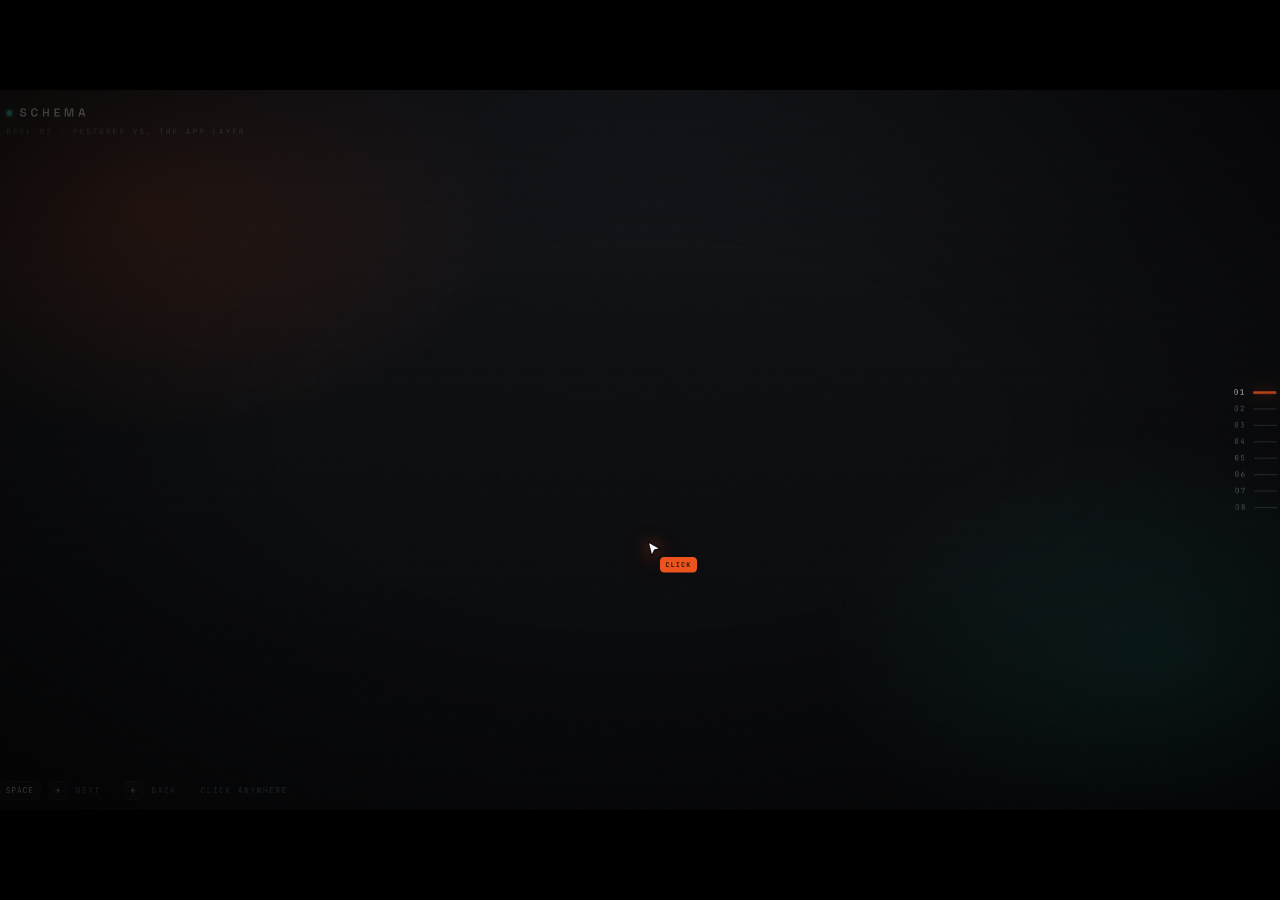
==== index.html @ f95ca831 "initial commit" ====
<!DOCTYPE html>
<html lang="en">
<head>
<meta charset="utf-8">
<meta name="viewport" content="width=device-width,initial-scale=1">
<title>SCHEMA — Reel 02 · Postgres vs. the App Layer</title>
<link rel="preconnect" href="https://fonts.googleapis.com">
<link rel="preconnect" href="https://fonts.gstatic.com" crossorigin>
<link href="https://fonts.googleapis.com/css2?family=Space+Grotesk:wght@400;500;600;700&family=Instrument+Serif:ital@0;1&family=JetBrains+Mono:wght@400;500&display=swap" rel="stylesheet">
<style>
/* ============================================================================
   SCHEMA — REEL 02 · "A DATABASE IS NOT AN APPLICATION"
   Explainer: what a CRM (Twenty) ships that a BaaS / plain Postgres cannot,
   and how communications data actually lands in the record.

   Render contract (inherited from Reel 01): animation touches transform /
   opacity only. Two deliberate paint-only exceptions, called out in source:
     [1] SVG stroke-dashoffset for the schema wire self-draw
     [2] border-radius morph on the master container
   No width/height animation anywhere — container morphs are transform-based
   (translate/scale/rotate) so the 2560x1440 layer never re-lays-out at 60fps.
   ========================================================================== */

/* 1. TOKENS ---------------------------------------------------------------- */
:root{
  --scale:1;

  --ink:#060709;
  --ink2:#0b0d11;
  --ink3:#111319;
  --hi:#f6f7f9;
  --mid:#9aa3ae;
  --low:#5f6873;
  --line:rgba(255,255,255,.09);
  --line2:rgba(255,255,255,.055);
  --glass:rgba(255,255,255,.035);
  --accent:#ff5a1f;          /* Twenty / the active layer */
  --accent-soft:rgba(255,90,31,.16);
  --cy:#2ee6d6;              /* Postgres / the data layer */
  --warn:#ff5470;            /* the tax: what bites you */

  --sans:'Space Grotesk','Inter',system-ui,-apple-system,'Segoe UI',Roboto,sans-serif;
  --serif:'Instrument Serif','Playfair Display',Georgia,'Times New Roman',serif;
  --mono:'JetBrains Mono','SFMono-Regular',ui-monospace,Menlo,Consolas,monospace;

  --ease:cubic-bezier(.16,1,.3,1);
  --ease-io:cubic-bezier(.62,.06,.2,1);
  --ease-land:cubic-bezier(.2,1.32,.32,1);
  --ease-out:cubic-bezier(.22,.9,.24,1);
}

/* 2. BASE ------------------------------------------------------------------ */
*,*::before,*::after{box-sizing:border-box}
html,body{height:100%;margin:0;background:#000;overflow:hidden}
body{
  font-family:var(--sans);
  color:var(--hi);
  -webkit-font-smoothing:antialiased;
  text-rendering:geometricPrecision;
  user-select:none;cursor:none;
}
svg{display:block}
h1,h2,h3,p{margin:0}
b,strong{font-weight:600}

/* 3. STAGE — hard-locked 2560x1440 ---------------------------------------- */
.viewport{position:fixed;inset:0;overflow:hidden;background:#000}
.stage{
  position:absolute;left:50%;top:50%;
  margin:-720px 0 0 -1280px;
  width:2560px;height:1440px;
  transform:scale(var(--scale));
  transform-origin:center center;
  isolation:isolate;
  overflow:hidden;
  background:
    radial-gradient(120% 90% at 50% -10%, #16181f 0%, #0a0b0e 46%, #050608 100%),
    #050608;
}
.stage::before{
  content:'';position:absolute;inset:-10%;pointer-events:none;
  background:
    radial-gradient(38% 42% at 18% 22%, rgba(255,90,31,.13) 0%, rgba(255,90,31,0) 62%),
    radial-gradient(34% 40% at 84% 74%, rgba(46,230,214,.10) 0%, rgba(46,230,214,0) 64%);
}
.stage::after{
  content:'';position:absolute;inset:0;pointer-events:none;z-index:80;
  background:radial-gradient(72% 68% at 50% 48%, rgba(0,0,0,0) 40%, rgba(0,0,0,.62) 100%);
}

/* 4. CAMERA RIG ------------------------------------------------------------ */
.camera{
  position:absolute;inset:0;
  perspective:3200px;
  transform-style:preserve-3d;
  transition:translate 1.15s var(--ease), scale 1.15s var(--ease), rotate 1.15s var(--ease);
  will-change:transform;
}
.tilt{position:absolute;inset:0;transform-style:preserve-3d;rotate:x 0deg;
  transition:rotate 1.35s var(--ease)}
.drifter{
  position:absolute;inset:0;
  transform-style:preserve-3d;
  animation:drift 34s var(--ease-io) infinite alternate;
  will-change:transform;
}
@keyframes drift{
  0%   {translate:-14px -8px;  rotate:0deg;    scale:1}
  50%  {translate:6px 4px;     rotate:.26deg;  scale:1.004}
  100% {translate:16px 10px;   rotate:-.2deg;  scale:1}
}

/* 5. GRAIN + SCANLINE ------------------------------------------------------ */
.grain{
  position:absolute;inset:-8%;z-index:90;pointer-events:none;
  opacity:.055;mix-blend-mode:overlay;
  background-image:url("data:image/svg+xml,%3Csvg xmlns='http://www.w3.org/2000/svg' width='220' height='220'%3E%3Cfilter id='g'%3E%3CfeTurbulence type='fractalNoise' baseFrequency='0.9' numOctaves='3' stitchTiles='stitch'/%3E%3CfeColorMatrix type='saturate' values='0'/%3E%3C/filter%3E%3Crect width='220' height='220' filter='url(%23g)'/%3E%3C/svg%3E");
  animation:grain 1.1s steps(5) infinite;
  will-change:transform;
}
@keyframes grain{
  0%{transform:translate3d(0,0,0)}
  20%{transform:translate3d(-14px,9px,0)}
  40%{transform:translate3d(11px,-13px,0)}
  60%{transform:translate3d(-8px,-7px,0)}
  80%{transform:translate3d(13px,11px,0)}
  100%{transform:translate3d(0,0,0)}
}
.scan{
  position:absolute;inset:0;z-index:85;pointer-events:none;opacity:.16;
  background:repeating-linear-gradient(180deg, rgba(255,255,255,.028) 0 1px, rgba(0,0,0,0) 1px 4px);
}

/* 6. HUD ------------------------------------------------------------------- */
.hud{position:absolute;z-index:70;display:flex;gap:20px;align-items:center;
  font-family:var(--mono);font-size:17px;letter-spacing:.16em;text-transform:uppercase;color:var(--low);
  transition:opacity .7s linear}
.hud--tl{left:78px;top:66px;flex-direction:column;align-items:flex-start;gap:12px}
.hud__mark{display:flex;align-items:center;gap:14px;color:var(--hi);font-family:var(--sans);
  font-weight:600;font-size:22px;letter-spacing:.34em}
.hud__dot{width:11px;height:11px;border-radius:50%;background:var(--cy);
  box-shadow:0 0 0 4px rgba(46,230,214,.16),0 0 26px rgba(46,230,214,.75)}
.hud--bl{left:78px;bottom:64px;gap:16px}
kbd{
  font-family:var(--mono);font-size:15px;letter-spacing:.1em;color:var(--hi);
  border:1px solid var(--line);border-radius:7px;padding:6px 11px;background:rgba(255,255,255,.045);
  box-shadow:0 1px 0 rgba(255,255,255,.05) inset, 0 8px 22px rgba(0,0,0,.5)
}
.beats{position:absolute;right:78px;top:50%;translate:0 -50%;z-index:70;
  display:flex;flex-direction:column;gap:13px;align-items:flex-end;font-family:var(--mono)}
.beat{display:flex;align-items:center;gap:14px;font-size:14px;letter-spacing:.2em;color:var(--low);
  transition:color .4s var(--ease), opacity .5s linear}
.beat i{display:block;width:44px;height:2px;background:rgba(255,255,255,.16);border-radius:2px;
  transform-origin:100% 50%;scale:1 1;transition:scale .55s var(--ease), background .4s linear}
.beat.on{color:var(--hi)}
.beat.on i{background:var(--accent);scale:1 2.4;box-shadow:0 0 18px rgba(255,90,31,.6)}

/* 7. MASTER CONTAINER — "one container, never cuts" ------------------------- */
.shell{
  position:absolute;inset:0;margin:auto;z-index:10;
  width:1760px;height:990px;
  border-radius:26px;
  overflow:hidden;
  background:
    radial-gradient(120% 140% at 12% 0%, rgba(255,255,255,.055) 0%, rgba(255,255,255,0) 55%),
    rgba(12,14,18,.72);
  border:1px solid rgba(255,255,255,.10);
  backdrop-filter:blur(18px) saturate(140%);
  box-shadow:
    0 2px 0 rgba(255,255,255,.07) inset,
    0 -1px 0 rgba(255,255,255,.03) inset,
    0 40px 90px -20px rgba(0,0,0,.85),
    0 120px 220px -60px rgba(0,0,0,.95),
    0 0 0 1px rgba(0,0,0,.6);
  transition:
    translate 1.3s var(--ease),
    scale 1.3s var(--ease),
    border-radius .9s var(--ease),   /* [2] paint-only */
    opacity .55s linear,
    filter .7s var(--ease);
  will-change:transform;
}
.shell__glow{
  position:absolute;inset:0;border-radius:inherit;pointer-events:none;z-index:5;
  box-shadow:0 0 90px 0 rgba(255,90,31,.20) inset;
  opacity:0;transition:opacity .9s var(--ease);
}
.layer{
  position:absolute;inset:0;
  opacity:0;filter:blur(12px);translate:0 26px;
  transition:opacity .42s linear, filter .62s var(--ease), translate .8s var(--ease);
}

/* 8. BEAT 02 — HERO LAYER -------------------------------------------------- */
.shell__hero{display:flex;flex-direction:column;justify-content:center;padding:0 130px;gap:40px}
.hero__eyebrow{
  display:flex;align-items:center;gap:22px;
  font-family:var(--mono);font-size:19px;letter-spacing:.32em;text-transform:uppercase;color:var(--mid);
  clip-path:inset(0 100% 0 0);transition:clip-path 1.05s var(--ease) .06s;
}
.hero__eyebrow::after{content:'';flex:1;height:1px;background:var(--line)}
.hero__title{font-size:132px;line-height:.98;letter-spacing:-.032em;font-weight:600}
.line{display:block;overflow:hidden;padding:.05em 0 .15em;margin:-.05em 0 -.15em}
.w{display:inline-block;translate:0 116%;transition:translate 1.02s var(--ease) var(--d,0s)}
.w--serif{font-family:var(--serif);font-style:italic;font-weight:400;letter-spacing:-.01em;color:var(--accent);
  padding-right:.08em}
.hero__body{display:flex;align-items:flex-end;gap:64px;max-width:1520px}
.hero__copy{font-size:25px;line-height:1.62;color:var(--mid);max-width:760px;
  border-left:1px solid var(--line);padding-left:34px}
.hero__copy b{color:var(--hi);font-weight:500}
.chips{display:flex;flex-direction:column;gap:12px;margin-left:auto;padding-bottom:6px;align-items:flex-end}
.chip{
  font-family:var(--mono);font-size:15px;letter-spacing:.16em;padding:12px 18px;border-radius:999px;
  border:1px solid var(--line);color:var(--mid);background:rgba(255,255,255,.03);white-space:nowrap;
  opacity:0;translate:0 18px;transition:opacity .5s linear var(--d,0s), translate .7s var(--ease) var(--d,0s)
}
.chip b{color:var(--cy);font-weight:500}

/* 9. BEAT 03 — THE CAPABILITY MATRIX -------------------------------------- */
.shell__matrix{display:flex;flex-direction:column;padding:56px 90px 62px}
.mx__hd{display:flex;align-items:flex-start;gap:22px;margin-bottom:26px}
.mx__hd h2{font-size:52px;font-weight:600;letter-spacing:-.03em;line-height:1.06}
.mx__hd p{font-family:var(--mono);font-size:15px;letter-spacing:.22em;color:var(--low);margin-top:12px}
.pill{margin-left:auto;display:flex;align-items:center;gap:9px;font-family:var(--mono);font-size:13px;
  letter-spacing:.2em;padding:8px 13px;border-radius:999px;border:1px solid rgba(255,90,31,.34);
  color:var(--accent);background:rgba(255,90,31,.07);white-space:nowrap}
.pill i{width:7px;height:7px;border-radius:50%;background:var(--accent);box-shadow:0 0 12px var(--accent);
  animation:pulse 1.9s var(--ease-io) infinite}
@keyframes pulse{0%,100%{opacity:1;scale:1}50%{opacity:.35;scale:.7}}

.mx__thead,.mx__row{display:grid;grid-template-columns:300px 1fr 1fr;gap:26px}
.mx__thead{padding:0 0 14px;border-bottom:1px solid var(--line);
  font-family:var(--mono);font-size:13px;letter-spacing:.22em;color:var(--low)}
.mx__thead .off{color:var(--low)}
.mx__thead .on{color:var(--accent)}
.mx__rows{display:flex;flex-direction:column;flex:1}
.mx__row{align-items:center;padding:20px 0;border-bottom:1px solid rgba(255,255,255,.045);
  opacity:0;translate:0 18px;
  transition:opacity .5s linear var(--d,0s), translate .75s var(--ease) var(--d,0s)}
.state-3 .mx__row{opacity:1;translate:0 0}
.mx__label{display:flex;align-items:center;gap:14px;font-size:21px;font-weight:500;
  color:var(--hi);letter-spacing:-.01em}
.mx__label i{font-family:var(--mono);font-style:normal;font-size:13px;letter-spacing:.14em;color:var(--low)}
.mx__cell{display:flex;align-items:flex-start;gap:14px;font-size:20px;line-height:1.4;color:var(--mid)}
.mx__cell i{flex:0 0 9px;width:9px;height:9px;border-radius:50%;margin-top:9px}
.mx__cell--off i{background:rgba(255,255,255,.18)}
.mx__cell--on{color:var(--hi)}
.mx__cell--on i{background:var(--accent);box-shadow:0 0 16px rgba(255,90,31,.8);scale:0;
  transition:scale .6s var(--ease-land) calc(var(--d,0s) + .22s)}
.state-3 .mx__cell--on i{scale:1}
.mx__verdict{margin-top:auto;padding-top:24px;display:flex;align-items:center;gap:16px;
  font-size:22px;color:var(--mid)}
.mx__verdict b{color:var(--accent);font-weight:600;letter-spacing:-.01em}
.mx__verdict span{font-family:var(--mono);font-size:14px;letter-spacing:.2em;color:var(--low);margin-left:auto}

/* 10. BEAT 05 — THE DIY ICEBERG ------------------------------------------- */
.shell__trap{display:flex;flex-direction:column;padding:56px 90px 62px}
.trap__hd h2{font-size:52px;font-weight:600;letter-spacing:-.03em;line-height:1.06}
.trap__hd p{font-family:var(--mono);font-size:15px;letter-spacing:.22em;color:var(--low);margin-top:12px}
.trap__grid{display:grid;grid-template-columns:1fr 1fr;grid-template-rows:1fr 1fr;gap:22px;
  flex:1;min-height:0;margin:26px 0 24px}
.tcard{position:relative;border:1px solid var(--line2);border-radius:18px;background:var(--glass);
  padding:24px 30px 22px;display:flex;flex-direction:column;gap:12px;overflow:hidden;
  box-shadow:0 30px 60px -34px rgba(0,0,0,.95), 0 1px 0 rgba(255,255,255,.045) inset;
  opacity:0;translate:0 24px;
  transition:opacity .5s linear var(--d,0s), translate .85s var(--ease) var(--d,0s)}
.state-5 .tcard{opacity:1;translate:0 0}
.tcard::before{content:'';position:absolute;left:0;top:0;bottom:0;width:2px;
  background:linear-gradient(180deg,var(--warn),rgba(255,84,112,0));
  scale:1 0;transform-origin:50% 0;
  transition:scale .85s var(--ease) calc(var(--d,0s) + .12s)}
.state-5 .tcard::before{scale:1 1}
.tcard__n{font-family:var(--mono);font-size:14px;letter-spacing:.24em;color:var(--warn)}
.tcard h3{font-size:26px;font-weight:600;letter-spacing:-.02em;line-height:1.2}
.tcard p{font-size:18px;line-height:1.55;color:var(--mid)}
.tcard code{font-family:var(--mono);font-size:15px;color:var(--mid);letter-spacing:.04em;
  border:1px solid var(--line2);background:rgba(0,0,0,.3);border-radius:8px;padding:8px 12px;
  align-self:flex-start;margin-top:auto}
.trap__verdict{display:grid;grid-template-columns:1fr 1fr;gap:22px;
  font-family:var(--mono);font-size:15px;letter-spacing:.14em;color:var(--low)}
.trap__verdict span{padding:17px 22px;border-radius:12px;border:1px solid var(--line2);
  background:rgba(0,0,0,.25)}
.trap__verdict b{color:var(--cy);font-weight:500;margin-right:8px}
.trap__verdict .trap__v--warn b{color:var(--accent)}

/* 11. BEAT 06 — THE MIDDLE-GROUND STACK ----------------------------------- */
.shell__stack{display:flex;flex-direction:column;padding:56px 90px 62px}
.stack__hd h2{font-size:52px;font-weight:600;letter-spacing:-.03em;line-height:1.06}
.stack__hd p{font-family:var(--mono);font-size:15px;letter-spacing:.22em;color:var(--low);margin-top:12px}
.flow{position:relative;display:flex;align-items:center;gap:16px;margin:22px 0 24px;
  padding:16px 22px;border-radius:12px;border:1px solid var(--line2);background:rgba(0,0,0,.28);
  font-family:var(--mono);font-size:15px;letter-spacing:.16em;color:var(--mid);overflow:hidden}
.flow em{font-style:normal;color:var(--low)}
.flow b{color:var(--cy);font-weight:500}
.flow .pkt{position:absolute;top:50%;left:22px;width:8px;height:8px;margin-top:-4px;border-radius:50%;
  background:var(--accent);box-shadow:0 0 16px rgba(255,90,31,.9);opacity:0}
.state-6 .flow .pkt{animation:run 3.1s var(--ease-io) infinite}
@keyframes run{
  0%{opacity:0;translate:0 0}
  8%{opacity:1}
  92%{opacity:1}
  100%{opacity:0;translate:1500px 0}
}
.stack__cols{display:grid;grid-template-columns:repeat(3,1fr);gap:22px;flex:1;min-height:0}
.lay{position:relative;border:1px solid var(--line2);border-radius:18px;background:var(--glass);
  padding:26px 28px 22px;display:flex;flex-direction:column;gap:16px;overflow:hidden;
  box-shadow:0 30px 60px -34px rgba(0,0,0,.95), 0 1px 0 rgba(255,255,255,.045) inset;
  opacity:0;translate:0 26px;
  transition:opacity .5s linear var(--d,0s), translate .85s var(--ease) var(--d,0s)}
.state-6 .lay{opacity:1;translate:0 0}
.lay__t{font-family:var(--mono);font-size:14px;letter-spacing:.22em;color:var(--low)}
.lay h3{font-size:30px;font-weight:600;letter-spacing:-.025em}
.lay h3 em{font-style:normal;color:var(--cy)}
.lay ul{list-style:none;margin:0;padding:0;display:flex;flex-direction:column;gap:13px}
.lay li{position:relative;padding-left:22px;font-size:18px;line-height:1.5;color:var(--mid)}
.lay li::before{content:'';position:absolute;left:0;top:.55em;width:8px;height:8px;border-radius:2px;
  background:var(--accent);box-shadow:0 0 14px rgba(255,90,31,.6)}
.lay li b{color:var(--hi);font-weight:500}
.lay__foot{margin-top:auto;padding-top:16px;border-top:1px solid var(--line2);
  font-family:var(--mono);font-size:14px;letter-spacing:.14em;color:var(--low)}
.stack__verdict{display:grid;grid-template-columns:1fr 1fr;gap:22px;margin-top:24px;
  font-family:var(--mono);font-size:15px;letter-spacing:.14em;color:var(--low)}
.stack__verdict span{padding:17px 22px;border-radius:12px;border:1px solid var(--line2);background:rgba(0,0,0,.25)}
.stack__verdict b{font-weight:500;margin-right:8px;color:var(--cy)}
.stack__verdict .sv--warn b{color:var(--warn)}

/* 12. BEAT 04 / 07 — FULL-STAGE SCREENS ---------------------------------- */
.screens{position:absolute;inset:0;z-index:20;perspective:2600px;transform-style:preserve-3d;
  pointer-events:none;opacity:0;transition:opacity .5s linear}
.screen{
  position:absolute;inset:0;margin:auto;border-radius:24px;padding:38px 46px;
  display:flex;flex-direction:column;gap:22px;
  background:
    radial-gradient(130% 120% at 6% 0%, rgba(255,255,255,.07) 0%, rgba(255,255,255,0) 58%),
    rgba(13,15,20,.86);
  border:1px solid rgba(255,255,255,.11);
  box-shadow:0 60px 120px -30px rgba(0,0,0,.9), 0 0 0 1px rgba(0,0,0,.5), 0 1px 0 rgba(255,255,255,.08) inset;
  opacity:0;translate:0 50px;scale:.95;
  transition:opacity .7s linear, translate 1.2s var(--ease), scale 1.2s var(--ease), filter .8s var(--ease);
}
.screen--pipe,.screen--db{width:1560px;height:830px}
.scr__hd{display:flex;align-items:center;gap:14px;font-family:var(--mono);font-size:15px;
  letter-spacing:.24em;color:var(--mid);text-transform:uppercase}
.scr__hd svg{width:18px;height:18px;color:var(--accent)}
.scr__hd span{margin-left:auto;color:var(--low);letter-spacing:.16em}

/* 12a. ingestion pipeline */
.pipe{display:grid;grid-template-columns:420px 100px 420px 100px 420px;flex:1;min-height:0}
.pipe__col{position:relative;border:1px solid var(--line2);border-radius:18px;background:var(--glass);
  padding:24px 28px;display:flex;flex-direction:column;gap:15px;overflow:hidden;
  opacity:0;translate:0 24px;
  transition:opacity .5s linear var(--d,0s), translate .85s var(--ease) var(--d,0s)}
.state-4 .pipe__col{opacity:1;translate:0 0}
.pipe__k{font-family:var(--mono);font-size:13px;letter-spacing:.24em;color:var(--low)}
.pipe__col h3{font-size:25px;font-weight:600;letter-spacing:-.02em;line-height:1.22}
.pipe__col ul{list-style:none;margin:0;padding:0;display:flex;flex-direction:column;gap:13px}
.pipe__col li{position:relative;padding-left:22px;font-size:17.5px;line-height:1.5;color:var(--mid)}
.pipe__col li::before{content:'';position:absolute;left:0;top:.55em;width:8px;height:8px;border-radius:50%;
  background:var(--accent);box-shadow:0 0 14px rgba(255,90,31,.6)}
.pipe__col--cy li::before{background:var(--cy);box-shadow:0 0 14px rgba(46,230,214,.6)}
.pipe__col li b{color:var(--hi);font-weight:500}
.pipe__tag{margin-top:auto;padding-top:14px;border-top:1px solid var(--line2);
  font-family:var(--mono);font-size:13px;letter-spacing:.14em;color:var(--low)}
.pipe__wire{position:relative}
.pipe__wire::before{content:'';position:absolute;left:10px;right:10px;top:50%;height:1px;
  background:linear-gradient(90deg,rgba(255,255,255,.04),rgba(255,255,255,.24),rgba(255,255,255,.04))}
.pipe__wire i{position:absolute;top:50%;left:10px;width:9px;height:9px;margin-top:-4.5px;border-radius:50%;
  background:var(--accent);box-shadow:0 0 16px rgba(255,90,31,.9);opacity:0}
.state-4 .pipe__wire i{animation:pkt 1.8s var(--ease-io) infinite}
.state-4 .pipe__wire i:nth-child(2){animation-delay:.6s}
.state-4 .pipe__wire i:nth-child(3){animation-delay:1.2s}
@keyframes pkt{0%{opacity:0;translate:0 0}14%{opacity:1}86%{opacity:1}100%{opacity:0;translate:80px 0}}
.pipe__foot{display:grid;grid-template-columns:repeat(4,1fr);gap:20px}
.pipe__foot span{font-family:var(--mono);font-size:14px;letter-spacing:.13em;color:var(--low);
  padding:15px 18px;border-radius:11px;border:1px solid var(--line2);background:rgba(0,0,0,.3)}
.pipe__foot b{color:var(--cy);font-weight:500;margin-right:7px}

/* 12b. one-postgres schema hub */
.db{display:grid;grid-template-columns:900px 1fr;gap:36px;flex:1;min-height:0}
.db__map{position:relative;border:1px solid var(--line2);border-radius:18px;
  background:rgba(0,0,0,.26);overflow:hidden}
.db__wires{position:absolute;inset:0;width:100%;height:100%}
.db__wires line{stroke:rgba(46,230,214,.42);stroke-width:1.5;stroke-dasharray:var(--len,900);stroke-dashoffset:var(--len,900);
  transition:stroke-dashoffset 1.4s var(--ease) var(--d,0s)}
.state-7 .db__wires line{stroke-dashoffset:0}
.db__core{position:absolute;left:50%;top:50%;width:280px;margin:-64px 0 0 -140px;padding:20px 24px;
  border-radius:16px;border:1px solid rgba(46,230,214,.35);
  background:linear-gradient(180deg,rgba(46,230,214,.12),rgba(0,0,0,.45));
  display:flex;flex-direction:column;align-items:center;gap:6px;
  box-shadow:0 0 70px -14px rgba(46,230,214,.55), 0 1px 0 rgba(255,255,255,.07) inset}
.db__core b{font-family:var(--mono);font-size:25px;letter-spacing:.2em}
.db__core span{font-family:var(--mono);font-size:13px;letter-spacing:.2em;color:var(--cy)}
.db__chip{position:absolute;left:50%;top:50%;width:340px;margin:-38px 0 0 -170px;padding:14px 20px;
  border-radius:13px;border:1px solid var(--line);background:rgba(14,16,21,.94);
  display:flex;flex-direction:column;gap:5px;translate:var(--x) var(--y);
  box-shadow:0 26px 50px -32px #000, 0 1px 0 rgba(255,255,255,.05) inset;
  opacity:0;transition:opacity .5s linear var(--d,0s), translate .9s var(--ease) var(--d,0s)}
.state-7 .db__chip{opacity:1}
.db__chip b{font-family:var(--mono);font-size:19px;letter-spacing:.1em;color:var(--hi)}
.db__chip span{font-size:15px;color:var(--mid);letter-spacing:.01em}
.db__chip--cy{border-color:rgba(46,230,214,.32)}
.db__chip--cy b{color:var(--cy)}
.db__side{display:flex;flex-direction:column;min-width:0}
.db__k{font-family:var(--mono);font-size:13px;letter-spacing:.22em;color:var(--low);margin-bottom:6px}
.toolrow{display:flex;align-items:baseline;gap:14px;padding:11px 0;
  border-bottom:1px solid rgba(255,255,255,.045)}
.toolrow b{font-size:19px;font-weight:600;min-width:118px;letter-spacing:-.01em}
.toolrow span{font-size:16.5px;line-height:1.4;color:var(--mid)}
.toolrow em{font-family:var(--mono);font-style:normal;font-size:12.5px;letter-spacing:.13em;color:var(--cy);
  margin-left:auto;white-space:nowrap}
.db__callout{margin-top:auto;border:1px solid rgba(255,90,31,.35);background:rgba(255,90,31,.07);
  border-radius:14px;padding:18px 20px;font-size:17.5px;line-height:1.5;color:var(--mid)}
.db__callout b{display:block;font-family:var(--mono);font-size:13px;letter-spacing:.2em;
  color:var(--accent);margin-bottom:9px;font-weight:500}
.db__callout code{font-family:var(--mono);color:var(--hi);font-size:15px}

/* 13. BEAT 08 — LOGO LANDING + CTA ---------------------------------------- */
.logo{
  position:absolute;inset:0;margin:auto;z-index:30;pointer-events:none;
  display:flex;flex-direction:column;align-items:center;justify-content:center;gap:32px;
  opacity:0;scale:.86;filter:blur(16px);
  transition:opacity .6s linear, scale 1.1s var(--ease-land), filter .8s var(--ease)
}
.logo__ring{width:190px;height:190px;position:relative;display:grid;place-items:center}
.logo__ring svg{position:absolute;inset:0;width:100%;height:100%}
.logo__ring .spin{animation:spin 22s linear infinite;transform-origin:50% 50%}
@keyframes spin{to{rotate:360deg}}
.logo__glow{
  position:absolute;width:760px;height:760px;border-radius:50%;
  background:radial-gradient(50% 50% at 50% 50%, rgba(46,230,214,.22) 0%, rgba(46,230,214,0) 66%);
}
.logo__word{font-size:186px;font-weight:700;letter-spacing:.14em;line-height:1;text-indent:.14em;
  text-shadow:0 0 70px rgba(46,230,214,.3)}
.logo__tag{font-family:var(--serif);font-style:italic;font-size:40px;color:var(--mid);letter-spacing:.01em}
.cta{
  margin-top:14px;display:flex;flex-direction:column;align-items:center;gap:26px;
  opacity:0;translate:0 26px;transition:opacity .6s linear .5s, translate .9s var(--ease) .5s
}
.cta__btn{
  position:relative;display:flex;align-items:center;gap:18px;
  padding:26px 46px;border-radius:999px;font-size:25px;font-weight:500;letter-spacing:-.01em;
  background:radial-gradient(120% 200% at 50% 0%, rgba(46,230,214,1) 0%, rgba(15,150,138,1) 100%);
  color:#03110f;
  box-shadow:0 0 0 1px rgba(120,255,240,.5), 0 34px 70px -26px rgba(46,230,214,.75), 0 0 110px -12px rgba(46,230,214,.5);
}
.cta__btn svg{width:24px;height:24px}
.cta__meta{display:flex;gap:34px;font-family:var(--mono);font-size:15px;letter-spacing:.22em;color:var(--low)}
.cta__meta b{color:var(--mid);font-weight:400}

/* 14. SIMULATED CURSOR ---------------------------------------------------- */
.cursor{
  position:absolute;left:0;top:0;z-index:120;pointer-events:none;
  transform:translate3d(1290px,900px,0);
  transition:transform 1.05s var(--ease);
  will-change:transform;
}
.cursor__ring{
  position:absolute;left:-46px;top:-46px;width:92px;height:92px;border-radius:50%;
  border:1px solid rgba(255,90,31,.85);opacity:0;scale:.4;
  transition:opacity .5s linear, scale .5s var(--ease)
}
.cursor.press .cursor__ring{opacity:1;scale:1;transition:opacity .08s linear, scale .42s var(--ease-out)}
.cursor svg{width:38px;height:38px;filter:drop-shadow(0 10px 18px rgba(0,0,0,.9)) drop-shadow(0 0 14px rgba(255,90,31,.5))}
.cursor__label{
  position:absolute;left:30px;top:34px;font-family:var(--mono);font-size:13px;letter-spacing:.2em;
  padding:7px 11px;border-radius:8px;background:rgba(255,90,31,.92);color:#0a0503;font-weight:500;white-space:nowrap
}

/* ============================================================================
   15. BEAT STATE MACHINE — body.state-N drives everything
   ========================================================================== */

/* ---- STATE 01 · BLACKOUT / THE HOOK ------------------------------------- */
.state-1 .shell{opacity:0;scale:.74;translate:0 90px;filter:blur(14px);border-radius:52px}
.state-1 .camera{scale:1.06}
.state-1 .tilt{rotate:x 1.6deg}
.state-1 .screens,.state-1 .logo{opacity:0}
.state-1 .hud{opacity:.5}

/* ---- STATE 02 · HERO SNAP-IN ------------------------------------------- */
.state-2 .shell{opacity:1;scale:1;translate:0 0;filter:none;border-radius:26px}
.state-2 .camera{scale:1}
.state-2 .tilt{rotate:x 0deg}
.state-2 .shell__hero{opacity:1;filter:none;translate:0 0}
.state-2 .hero__eyebrow{clip-path:inset(0 0 0 0)}
.state-2 .w{translate:0 0}
.state-2 .chip{opacity:1;translate:0 0}
.state-2 .shell__glow{opacity:.5}
.state-2 .screens,.state-2 .logo{opacity:0}

/* ---- STATE 03 · THE MATRIX -------------------------------------------- */
.state-3 .shell{opacity:1;scale:1.02;translate:0 0;border-radius:32px;filter:none}
.state-3 .shell__hero{opacity:0;filter:blur(12px);translate:0 -34px}
.state-3 .shell__hero .w{translate:0 -116%}
.state-3 .shell__matrix{opacity:1;filter:none;translate:0 0}
.state-3 .tilt{rotate:x 0deg}
.state-3 .screens,.state-3 .logo{opacity:0}

/* ---- STATE 04 · INGESTION PIPELINE (shell recedes, screen flies in) --- */
.state-4 .shell{opacity:.20;scale:.82;translate:0 34px;filter:blur(3px);border-radius:34px}
.state-4 .shell__matrix{opacity:1;filter:none;translate:0 0}
.state-4 .tilt{rotate:x .8deg}
.state-4 .screens{opacity:1}
.state-4 .screen--pipe{opacity:1;translate:0 0;scale:1;filter:none}
.state-4 .logo{opacity:0}

/* ---- STATE 05 · THE DIY ICEBERG --------------------------------------- */
.state-5 .shell{opacity:1;scale:1.03;translate:0 0;filter:none;border-radius:32px}
.state-5 .shell__matrix{opacity:0;filter:blur(12px);translate:0 -30px}
.state-5 .shell__trap{opacity:1;filter:none;translate:0 0}
.state-5 .tilt{rotate:x 0deg}
.state-5 .screens{opacity:0}
.state-5 .screen--pipe{opacity:0;translate:-40px 0;scale:.94;filter:blur(8px)}
.state-5 .logo{opacity:0}

/* ---- STATE 06 · THE MIDDLE-GROUND STACK ------------------------------- */
.state-6 .shell{opacity:1;scale:1.01;translate:0 0;filter:none;border-radius:32px}
.state-6 .shell__trap{opacity:0;filter:blur(12px);translate:0 -30px}
.state-6 .shell__stack{opacity:1;filter:none;translate:0 0}
.state-6 .screens,.state-6 .logo{opacity:0}

/* ---- STATE 07 · ONE POSTGRES (shell recedes, schema hub flies in) ----- */
.state-7 .shell{opacity:.20;scale:.82;translate:0 -30px;filter:blur(3px);border-radius:34px}
.state-7 .shell__stack{opacity:1;filter:none;translate:0 0}
.state-7 .tilt{rotate:x -.8deg}
.state-7 .screens{opacity:1}
.state-7 .screen--db{opacity:1;translate:0 0;scale:1;filter:none}
.state-7 .logo{opacity:0}

/* ---- STATE 08 · THE LAND · LOGO + CTA (lingers forever) --------------- */
.state-8 .shell{opacity:0;scale:.9;translate:0 0;filter:blur(10px)}
.state-8 .camera{scale:1.02}
.state-8 .tilt{rotate:x 0deg}
.state-8 .screens{opacity:0}
.state-8 .screen--pipe{opacity:0;translate:0 26px;scale:.92}
.state-8 .screen--db{opacity:0;translate:0 26px;scale:.92}
.state-8 .logo{opacity:1;scale:1;filter:none}
.state-8 .cta{opacity:1;translate:0 0}
.state-8 .hud--bl{opacity:.55}
.state-8 .beat{opacity:.4}
.state-8 .beat.on{opacity:1}
</style>
</head>
<body class="state-1">

<div class="viewport">
  <div class="stage">

    <!-- camera rig: state-driven push/pull on .camera, continuous drift inside -->
    <div class="camera">
      <div class="tilt">
      <div class="drifter">

        <!-- HUD ------------------------------------------------------------------>
        <header class="hud hud--tl">
          <div class="hud__mark"><span class="hud__dot"></span>SCHEMA</div>
          <span style="font-size:15px;letter-spacing:.24em">REEL 02 · POSTGRES VS. THE APP LAYER</span>
        </header>

        <aside class="beats">
          <div class="beat on"><span>01</span><i></i></div>
          <div class="beat"><span>02</span><i></i></div>
          <div class="beat"><span>03</span><i></i></div>
          <div class="beat"><span>04</span><i></i></div>
          <div class="beat"><span>05</span><i></i></div>
          <div class="beat"><span>06</span><i></i></div>
          <div class="beat"><span>07</span><i></i></div>
          <div class="beat"><span>08</span><i></i></div>
        </aside>

        <footer class="hud hud--bl">
          <kbd>SPACE</kbd><kbd>→</kbd>
          <span style="font-size:15px">NEXT</span>
          <span style="opacity:.4">·</span>
          <kbd>←</kbd>
          <span style="font-size:15px">BACK</span>
          <span style="opacity:.4">·</span>
          <span style="font-size:15px">CLICK ANYWHERE</span>
        </footer>

        <!-- MASTER CONTAINER -------------------------------------------------->
        <main class="shell">
          <div class="shell__glow"></div>

          <!-- Beat 02 · hero -->
          <section class="shell__hero layer">
            <div class="hero__eyebrow">Twenty CRM — what a BaaS never ships</div>
            <h1 class="hero__title">
              <span class="line"><span class="w" style="--d:.06s">A</span> <span class="w" style="--d:.10s">database</span> <span class="w" style="--d:.15s">is</span> <span class="w" style="--d:.19s">not</span></span>
              <span class="line"><span class="w" style="--d:.27s">an</span> <span class="w w--serif" style="--d:.33s">application.</span></span>
            </h1>
            <div class="hero__body">
              <p class="hero__copy">Supabase, Baserow, NocoDB, plain Postgres — all of it is <b>passive infrastructure</b>: a store, some auth, an API, waiting for a frontend you have not written yet. A real CRM is the <b>active half</b>: workers that poll, parse, resolve and link, with a purpose-built front end over the same rows.</p>
              <div class="chips">
                <span class="chip" style="--d:.46s"><b>IMAP</b> · <b>SMTP</b> · <b>CALDAV</b></span>
                <span class="chip" style="--d:.53s"><b>5</b> SCHEMAS, ONE DATABASE</span>
                <span class="chip" style="--d:.60s"><b>PGVECTOR</b> READY</span>
              </div>
            </div>
          </section>

          <!-- Beat 03 · capability matrix -->
          <section class="shell__matrix layer">
            <div class="mx__hd">
              <div>
                <h2>What the app layer buys you</h2>
                <p>PASSIVE STORE vs. ACTIVE SYSTEM</p>
              </div>
              <div class="pill"><i></i>WORKERS RUNNING</div>
            </div>

            <div class="mx__thead">
              <span>CAPABILITY</span>
              <span class="off">POSTGRES / BAAS — YOU BUILD IT</span>
              <span class="on">TWENTY CRM — IT IS ALREADY RUNNING</span>
            </div>

            <div class="mx__rows">
              <div class="mx__row" style="--d:.10s">
                <span class="mx__label"><i>01</i>Data ingestion</span>
                <div class="mx__cell mx__cell--off"><i></i>Waits for your own frontend to POST</div>
                <div class="mx__cell mx__cell--on"><i></i>Background workers poll IMAP and CalDAV</div>
              </div>
              <div class="mx__row" style="--d:.17s">
                <span class="mx__label"><i>02</i>Email handling</span>
                <div class="mx__cell mx__cell--off"><i></i>Stores the raw text payload</div>
                <div class="mx__cell mx__cell--on"><i></i>Parses MIME, dedupes threads, attaches to Contacts</div>
              </div>
              <div class="mx__row" style="--d:.24s">
                <span class="mx__label"><i>03</i>Business logic</span>
                <div class="mx__cell mx__cell--off"><i></i>Edge functions and triggers you write</div>
                <div class="mx__cell mx__cell--on"><i></i>Entity relations, duplicate management, lead scoring</div>
              </div>
              <div class="mx__row" style="--d:.31s">
                <span class="mx__label"><i>04</i>Workflows</span>
                <div class="mx__cell mx__cell--off"><i></i>Every automation hand-rolled</div>
                <div class="mx__cell mx__cell--on"><i></i>Native trigger-based sequences</div>
              </div>
              <div class="mx__row" style="--d:.38s">
                <span class="mx__label"><i>05</i>Interface</span>
                <div class="mx__cell mx__cell--off"><i></i>Headless API, generic table views</div>
                <div class="mx__cell mx__cell--on"><i></i>Kanban pipelines, activity timelines, unified inbox</div>
              </div>
            </div>

            <div class="mx__verdict">
              <b>The database is the easy 10%.</b> The application layer is the product.
              <span>AND THE LAYER IS WHERE THE MAINTENANCE LIVES</span>
            </div>
          </section>

          <!-- Beat 05 · the DIY iceberg -->
          <section class="shell__trap layer">
            <div class="trap__hd">
              <h2>Polling is the tip of the iceberg</h2>
              <p>THE "I COULD BUILD THIS IN A WEEKEND" TRAP</p>
            </div>

            <div class="trap__grid">
              <article class="tcard" style="--d:.10s">
                <span class="tcard__n">01 · PROTOCOLS</span>
                <h3>IMAP was not designed for your schema</h3>
                <p>Raw MIME strings, base64 attachments, chaotic HTML signatures, infinitely nested threads — plus provider rate limits and connections that drop mid-fetch.</p>
                <code>parse(MIME) → text · parts · thread</code>
              </article>

              <article class="tcard" style="--d:.18s">
                <span class="tcard__n">02 · CALENDARS</span>
                <h3>Recurrence is a state machine</h3>
                <p>“Every Tuesday, except next Tuesday, which moved to Wednesday.” RRULE parsing, timezone offsets, DST shifts and attendee RSVP states, forever.</p>
                <code>RRULE · TZID · DST · PARTSTAT</code>
              </article>

              <article class="tcard" style="--d:.26s">
                <span class="tcard__n">03 · RESOLUTION</span>
                <h3>Who is <b>john.doe@</b>…?</h3>
                <p>Known contact? Known company domain? Auto-create or not? Ignore <b>noreply@</b>, split multi-recipient threads, merge the dupe when he writes from his personal address.</p>
                <code>match → create → merge → suppress</code>
              </article>

              <article class="tcard" style="--d:.34s">
                <span class="tcard__n">04 · THE VIEW</span>
                <h3>A SQL view is not a timeline</h3>
                <p>One company record has to interleave emails, meetings, notes and stage changes, chronologically. That needs join logic <em>and</em> a UI layer built for the shape.</p>
                <code>JOIN ≠ TIMELINE</code>
              </article>
            </div>

            <div class="trap__verdict">
              <span><b>BUILD IT IF</b>you want a static, read-only rolodex</span>
              <span class="trap__v--warn"><b>USE THE CRM IF</b>you need to act on the data</span>
            </div>
          </section>

          <!-- Beat 06 · the middle ground -->
          <section class="shell__stack layer">
            <div class="stack__hd">
              <h2>The middle ground: wire three tools</h2>
              <p>BASEROW · NOCODB · SUPABASE, GLUED BY AN AUTOMATION TOOL</p>
            </div>

            <div class="flow">
              <i class="pkt"></i>
              <span>IMAP / CALDAV TRIGGER</span><em>→</em><span><b>n8n</b></span><em>→</em>
              <span>POSTGRES</span><em>→</em><span>NOCODB · BASEROW · RETOOL · APPSMITH</span>
            </div>

            <div class="stack__cols">
              <article class="lay" style="--d:.10s">
                <span class="lay__t">01 · WORKER — SYNC ENGINE</span>
                <h3>n8n</h3>
                <ul>
                  <li><b>IMAP trigger node</b> pulls the mailbox on a schedule</li>
                  <li>Strips HTML, decodes MIME, normalises the payload</li>
                  <li>POSTs clean JSON into your tables</li>
                </ul>
                <span class="lay__foot">OAUTH TOKENS · RETRIES · THE GLUE</span>
              </article>

              <article class="lay" style="--d:.18s">
                <span class="lay__t">02 · BRAIN — DATABASE</span>
                <h3>Supabase <em>/ NocoDB</em></h3>
                <ul>
                  <li>Managed Postgres you can still open with <b>psql</b></li>
                  <li>REST / GraphQL API and auth, for free</li>
                  <li>Edge functions and webhooks for incoming mail</li>
                </ul>
                <span class="lay__foot">YOUR SCHEMA · YOUR TABLES</span>
              </article>

              <article class="lay" style="--d:.26s">
                <span class="lay__t">03 · FACE — THE UI</span>
                <h3>Retool <em>/ Appsmith</em></h3>
                <ul>
                  <li>Drag-and-drop grids, boards and detail views</li>
                  <li>Bind widgets straight to the database</li>
                  <li>NocoDB and Baserow's own views get you started</li>
                </ul>
                <span class="lay__foot">NO FRONT END FROM SCRATCH</span>
              </article>
            </div>

            <div class="stack__verdict">
              <span><b>+</b>exact schema, no vendor lock-in</span>
              <span class="sv--warn"><b>−</b>glue-code tax: parser rot, and the timeline stays hard</span>
            </div>
          </section>
        </main>

        <!-- FULL-STAGE SCREENS -------------------------------------------------->
        <section class="screens">

          <!-- Beat 04 · how the communications data actually gets in -->
          <article class="screen screen--pipe">
            <div class="scr__hd">
              <svg viewBox="0 0 24 24" fill="none" stroke="currentColor" stroke-width="1.7"><path d="M3 6.5h18v11H3z"/><path d="M3.6 7 12 13l8.4-6" stroke-linecap="round" stroke-linejoin="round"/></svg>
              Ingestion <span>NOBODY POSTS TO YOUR API</span>
            </div>

            <div class="pipe">
              <div class="pipe__col" style="--d:.10s">
                <span class="pipe__k">SOURCES</span>
                <h3>You connect the real provider</h3>
                <ul>
                  <li><b>IMAP</b> — the CRM becomes a headless mail client on your Gmail or Outlook account</li>
                  <li><b>CalDAV</b> — pulls meetings in and writes changes back, bidirectionally</li>
                </ul>
                <span class="pipe__tag">GMAIL · OUTLOOK · FASTMAIL</span>
              </div>

              <div class="pipe__wire"><i></i><i></i><i></i></div>

              <div class="pipe__col pipe__col--cy" style="--d:.18s">
                <span class="pipe__k">WORKERS</span>
                <h3>Continuously, in the background</h3>
                <ul>
                  <li>Poll on a loop with <b>backoff</b> when a provider rate-limits you</li>
                  <li>Parse MIME and iCalendar into structured rows</li>
                  <li>Decode attachments, strip quote chains, dedupe the thread</li>
                </ul>
                <span class="pipe__tag">RETRY · BACKOFF · IDEMPOTENT WRITE</span>
              </div>

              <div class="pipe__wire"><i></i><i></i><i></i></div>

              <div class="pipe__col" style="--d:.26s">
                <span class="pipe__k">RECORD LINKING</span>
                <h3>It lands on the right timeline</h3>
                <ul>
                  <li>Match sender and recipients against <b>Contact</b>, then <b>Company</b></li>
                  <li>Auto-create when nothing matches; merge when it should</li>
                  <li>Filter impersonal addresses so the timeline stays signal</li>
                </ul>
                <span class="pipe__tag">ATTACHED · NOT DUMPED IN A TABLE</span>
              </div>
            </div>

            <div class="pipe__foot">
              <span><b>SMTP</b>sends outbound from the CRM</span>
              <span><b>CALDAV</b>syncs appointments both ways</span>
              <span><b>DEDUPE</b>threads, not single messages</span>
              <span><b>FILTER</b>drops noreply@ and support@</span>
            </div>
          </article>

          <!-- Beat 07 · one Postgres, one schema per app -->
          <article class="screen screen--db">
            <div class="scr__hd">
              <svg viewBox="0 0 24 24" fill="none" stroke="currentColor" stroke-width="1.7"><ellipse cx="12" cy="6.4" rx="7.4" ry="3.2"/><path d="M4.6 6.4v11.2c0 1.8 3.3 3.2 7.4 3.2s7.4-1.4 7.4-3.2V6.4" stroke-linecap="round"/></svg>
              One Postgres <span>GOLDEN RULE · ONE APP, ONE SCHEMA</span>
            </div>

            <div class="db">
              <div class="db__map">
                <svg class="db__wires" viewBox="0 0 900 690" preserveAspectRatio="none" aria-hidden="true">
                  <line class="draw" style="--d:.55s" x1="450" y1="345" x2="450" y2="130"/>
                  <line class="draw" style="--d:.62s" x1="450" y1="345" x2="182" y2="225"/>
                  <line class="draw" style="--d:.69s" x1="450" y1="345" x2="182" y2="441"/>
                  <line class="draw" style="--d:.76s" x1="450" y1="345" x2="718" y2="225"/>
                  <line class="draw" style="--d:.83s" x1="450" y1="345" x2="718" y2="441"/>
                </svg>

                <div class="db__core"><b>POSTGRES</b><span>PGVECTOR</span></div>

                <div class="db__chip db__chip--cy" style="--x:0px;--y:-215px;--d:.30s">
                  <b>communications</b><span>mail + calendar + linked threads</span>
                </div>
                <div class="db__chip" style="--x:-268px;--y:-120px;--d:.36s">
                  <b>listmonk</b><span>newsletters, subscribers, campaigns</span>
                </div>
                <div class="db__chip" style="--x:-268px;--y:96px;--d:.42s">
                  <b>cms</b><span>blogs, notes, todos, drafts</span>
                </div>
                <div class="db__chip" style="--x:268px;--y:-120px;--d:.48s">
                  <b>ai_memory</b><span>chat logs + vector embeddings</span>
                </div>
                <div class="db__chip db__chip--cy" style="--x:268px;--y:96px;--d:.54s">
                  <b>unified</b><span>views that join across all of them</span>
                </div>
              </div>

              <aside class="db__side">
                <span class="db__k">ONE TOOL PER JOB, ALL ON THE SAME DATABASE</span>

                <div class="toolrow"><b>Listmonk</b><span>newsletters</span><em>POSTGRES NATIVE</em></div>
                <div class="toolrow"><b>Directus</b><span>CMS + instant API over your raw SQL</span><em>MIRRORS SCHEMA</em></div>
                <div class="toolrow"><b>Cal.com</b><span>“book a time with me” scheduling</span><em>POSTGRES NATIVE</em></div>
                <div class="toolrow"><b>n8n</b><span>the IMAP / CalDAV worker</span><em>WRITES ROWS</em></div>
                <div class="toolrow"><b>Umami</b><span>privacy-first analytics on your landing pages</span><em>LINK TO CONTACTS</em></div>
                <div class="toolrow"><b>Astro</b><span>landing pages rendered from the CMS</span><em>READS THE API</em></div>

                <div class="db__callout">
                  <b>THE PAYOFF — ONE QUERY, NO GLUE BILL</b>
                  Contacts who clicked a campaign, emailed you in the last 30 days, and already have an AI-drafted reply. <code>SELECT … FROM unified …</code>
                </div>
              </aside>
            </div>
          </article>
        </section>

        <!-- BEAT 08 · logo landing --------------------------------------------->
        <section class="logo">
          <div class="logo__glow"></div>
          <div class="logo__ring">
            <svg class="spin" viewBox="0 0 190 190" fill="none" aria-hidden="true">
              <circle cx="95" cy="95" r="86" stroke="rgba(255,255,255,.12)" stroke-width="1"/>
              <path d="M95 9 A86 86 0 0 1 181 95" stroke="#2ee6d6" stroke-width="2.4" stroke-linecap="round"/>
              <path d="M9 95 A86 86 0 0 1 95 181" stroke="rgba(255,90,31,.9)" stroke-width="2.4" stroke-linecap="round"/>
            </svg>
            <svg viewBox="0 0 190 190" fill="none" aria-hidden="true">
              <ellipse cx="95" cy="60" rx="36" ry="14" fill="rgba(46,230,214,.16)" stroke="rgba(255,255,255,.55)" stroke-width="2"/>
              <path d="M59 60v62c0 7.7 16.1 14 36 14s36-6.3 36-14V60" stroke="rgba(255,255,255,.55)" stroke-width="2"/>
              <path d="M59 91c0 7.7 16.1 14 36 14s36-6.3 36-14" stroke="rgba(255,255,255,.3)" stroke-width="2"/>
            </svg>
          </div>
          <div class="logo__word">SCHEMA</div>
          <div class="logo__tag">one database, every app</div>
          <div class="cta">
            <div class="cta__btn">
              Start with one table
              <svg viewBox="0 0 24 24" fill="none" stroke="currentColor" stroke-width="2.2"><path d="M5 12h13M13 6l6 6-6 6" stroke-linecap="round" stroke-linejoin="round"/></svg>
            </div>
            <div class="cta__meta">
              <span>SCHEMA.LOCAL/02</span>
              <span><b>2560×1440</b></span>
              <span><b>60 FPS</b></span>
              <span>REEL 02 · END</span>
            </div>
          </div>
        </section>

        <div class="scan"></div>
        <div class="grain"></div>
      </div>
      </div>
    </div>

    <!-- simulated high-contrast cursor --------------------------------------->
    <div class="cursor" id="cursor">
      <div class="cursor__ring"></div>
      <svg viewBox="0 0 24 24" aria-hidden="true">
        <path d="M4 2.6 19.4 11 12 12.6 8.6 20z" fill="#f6f7f9" stroke="#06070a" stroke-width="1.4" stroke-linejoin="round"/>
      </svg>
      <div class="cursor__label">CLICK</div>
    </div>

  </div>
</div>

<script>
(function () {
  'use strict';

  /* ==========================================================================
     0. CONFIG
     ========================================================================== */
  var TOTAL = 8;
  var STAGE_W = 2560, STAGE_H = 1440;

  /* Cursor path: one waypoint per beat, in stage coordinates. */
  var CURSOR = {
    1: [1290, 900],
    2: [1980, 900],
    3: [1830, 700],
    4: [1700, 1060],
    5: [800, 900],
    6: [1814, 640],
    7: [1750, 1010],
    8: [1280, 985]
  };

  var body   = document.body;
  var beats  = document.querySelectorAll('.beat');
  var cursor = document.getElementById('cursor');

  var cur = 1;

  /* ==========================================================================
     1. 1440p CONSTRAINT — the stage is always 2560x1440, only scaled to fit
     ========================================================================== */
  function fit() {
    var s = Math.min(window.innerWidth / STAGE_W, window.innerHeight / STAGE_H);
    document.documentElement.style.setProperty('--scale', String(s));
  }
  fit();
  window.addEventListener('resize', fit, { passive: true });

  /* ==========================================================================
     2. SOUND DESIGN — WebAudio synthesis (no assets, no base64 payload)
        click  : crisp high-frequency transient
        whoosh : filtered noise sweep for container morphs
        thump  : sub sine 160Hz -> 36Hz for the logo landing
     ========================================================================== */
  var Sfx = (function () {
    var ctx = null, master = null, noiseBuf = null;

    function ac() {
      if (!ctx) {
        var AC = window.AudioContext || window.webkitAudioContext;
        if (!AC) return null;
        ctx = new AC();
        master = ctx.createGain();
        master.gain.value = 0.4;
        var comp = ctx.createDynamicsCompressor();
        comp.threshold.value = -18; comp.knee.value = 12; comp.ratio.value = 8;
        master.connect(comp);
        comp.connect(ctx.destination);
      }
      if (ctx.state === 'suspended') ctx.resume();
      return ctx;
    }

    function noise(c) {
      if (noiseBuf) return noiseBuf;
      var len = Math.floor(c.sampleRate * 1.4);
      noiseBuf = c.createBuffer(1, len, c.sampleRate);
      var d = noiseBuf.getChannelData(0), s = 0;
      for (var i = 0; i < len; i++) {
        var w = Math.random() * 2 - 1;
        s = (s + 0.022 * w) / 1.022;
        d[i] = s * 3.4;
      }
      return noiseBuf;
    }

    function click() {
      var c = ac(); if (!c) return;
      var t = c.currentTime;

      var o = c.createOscillator();
      o.type = 'triangle';
      o.frequency.setValueAtTime(2600, t);
      o.frequency.exponentialRampToValueAtTime(880, t + 0.035);
      var g = c.createGain();
      g.gain.setValueAtTime(0.0001, t);
      g.gain.exponentialRampToValueAtTime(0.42, t + 0.004);
      g.gain.exponentialRampToValueAtTime(0.0001, t + 0.06);
      o.connect(g); g.connect(master);
      o.start(t); o.stop(t + 0.08);

      var n = c.createBufferSource(); n.buffer = noise(c);
      var hp = c.createBiquadFilter(); hp.type = 'highpass'; hp.frequency.value = 3800;
      var ng = c.createGain();
      ng.gain.setValueAtTime(0.0001, t);
      ng.gain.exponentialRampToValueAtTime(0.22, t + 0.002);
      ng.gain.exponentialRampToValueAtTime(0.0001, t + 0.035);
      n.connect(hp); hp.connect(ng); ng.connect(master);
      n.start(t); n.stop(t + 0.05);
    }

    function whoosh(reverse) {
      var c = ac(); if (!c) return;
      var t = c.currentTime, dur = reverse ? 0.55 : 0.78;

      var n = c.createBufferSource(); n.buffer = noise(c); n.loop = true;
      var bp = c.createBiquadFilter(); bp.type = 'bandpass'; bp.Q.value = 1.15;
      if (reverse) {
        bp.frequency.setValueAtTime(2400, t);
        bp.frequency.exponentialRampToValueAtTime(240, t + dur);
      } else {
        bp.frequency.setValueAtTime(170, t);
        bp.frequency.exponentialRampToValueAtTime(2700, t + dur * 0.34);
        bp.frequency.exponentialRampToValueAtTime(400, t + dur);
      }
      var g = c.createGain();
      g.gain.setValueAtTime(0.0001, t);
      g.gain.exponentialRampToValueAtTime(reverse ? 0.3 : 0.5, t + 0.09);
      g.gain.exponentialRampToValueAtTime(0.0001, t + dur);

      n.connect(bp); bp.connect(g); g.connect(master);
      n.start(t); n.stop(t + dur + 0.05);
    }

    function thump() {
      var c = ac(); if (!c) return;
      var t = c.currentTime;

      var o = c.createOscillator();
      o.type = 'sine';
      o.frequency.setValueAtTime(168, t);
      o.frequency.exponentialRampToValueAtTime(36, t + 0.44);
      var g = c.createGain();
      g.gain.setValueAtTime(0.0001, t);
      g.gain.exponentialRampToValueAtTime(0.95, t + 0.014);
      g.gain.exponentialRampToValueAtTime(0.0001, t + 0.62);
      o.connect(g); g.connect(master);
      o.start(t); o.stop(t + 0.7);

      var n = c.createBufferSource(); n.buffer = noise(c);
      var lp = c.createBiquadFilter(); lp.type = 'lowpass'; lp.frequency.value = 900;
      var ng = c.createGain();
      ng.gain.setValueAtTime(0.0001, t);
      ng.gain.exponentialRampToValueAtTime(0.3, t + 0.006);
      ng.gain.exponentialRampToValueAtTime(0.0001, t + 0.19);
      n.connect(lp); lp.connect(ng); ng.connect(master);
      n.start(t); n.stop(t + 0.24);
    }

    return { click: click, whoosh: whoosh, thump: thump };
  })();

  /* ==========================================================================
     3. WIRE SELF-DRAW — measure real geometry length, feed --len to CSS
        (paint-only animation; no reflow, so the render contract holds)
     ========================================================================== */
  Array.prototype.forEach.call(
    document.querySelectorAll('path.draw, line.draw, polyline.draw'),
    function (p) {
      var len = 0;
      try { len = p.getTotalLength(); } catch (e) { len = 0; }
      if (!len) len = 900;
      p.style.setProperty('--len', String(Math.ceil(len) + 2));
    }
  );

  /* ==========================================================================
     4. STATE MACHINE
     ========================================================================== */
  function setBeats(n) {
    for (var k = 0; k < beats.length; k++) {
      beats[k].classList.toggle('on', k + 1 === n);
    }
  }

  function press() {
    cursor.classList.add('press');
    window.setTimeout(function () { cursor.classList.remove('press'); }, 130);
  }

  function go(n, via) {
    var next = Math.max(1, Math.min(TOTAL, n));
    if (next === cur) return;
    var forward = next > cur;
    cur = next;

    for (var k = 1; k <= TOTAL; k++) body.classList.toggle('state-' + k, k === cur);
    setBeats(cur);

    var p = CURSOR[cur];
    cursor.style.transform = 'translate3d(' + p[0] + 'px,' + p[1] + 'px,0)';

    /* --- sound design cues --- */
    if (via !== 'silent') {
      Sfx.click();
      if (forward) {
        if (cur === 2) Sfx.whoosh(false);   // hero snap-in
        if (cur === 3) Sfx.whoosh(false);   // matrix
        if (cur === 4) Sfx.whoosh(false);   // pipeline screen
        if (cur === 6) Sfx.whoosh(false);   // stack
        if (cur === 7) Sfx.whoosh(false);   // schema hub
        if (cur === 8) Sfx.thump();         // logo lands
      } else {
        Sfx.whoosh(true);
      }
      press();
    }
  }

  function next() { go(cur + 1); }
  function prev() { go(cur - 1); }

  /* --- manual playback: SPACE / → / click advance, ← rewinds --- */
  window.addEventListener('keydown', function (e) {
    if (e.repeat || e.metaKey || e.ctrlKey || e.altKey) return;
    var k = e.key;
    if (k === ' ' || k === 'Spacebar' || k === 'ArrowRight' || k === 'Right' ||
        k === 'ArrowDown' || k === 'PageDown' || k === 'Enter') {
      e.preventDefault(); next();
    } else if (k === 'ArrowLeft' || k === 'Left' || k === 'ArrowUp' || k === 'PageUp') {
      e.preventDefault(); prev();
    }
  }, { passive: false });

  window.addEventListener('pointerdown', function (e) {
    if (e.button !== undefined && e.button !== 0) return;
    next();
  });

  /* --- init: put the cursor on the beat-01 waypoint without animating in --- */
  (function init() {
    var p = CURSOR[1];
    cursor.style.transition = 'none';
    cursor.style.transform = 'translate3d(' + p[0] + 'px,' + p[1] + 'px,0)';
    void cursor.offsetWidth;   /* force a style flush so the next transform animates */
    cursor.style.transition = '';
    setBeats(1);
    body.classList.add('state-1');
  })();

  /* expose for verification hooks */
  window.__reel = { go: go, get state() { return cur; }, total: TOTAL };
})();
</script>
</body>
</html>
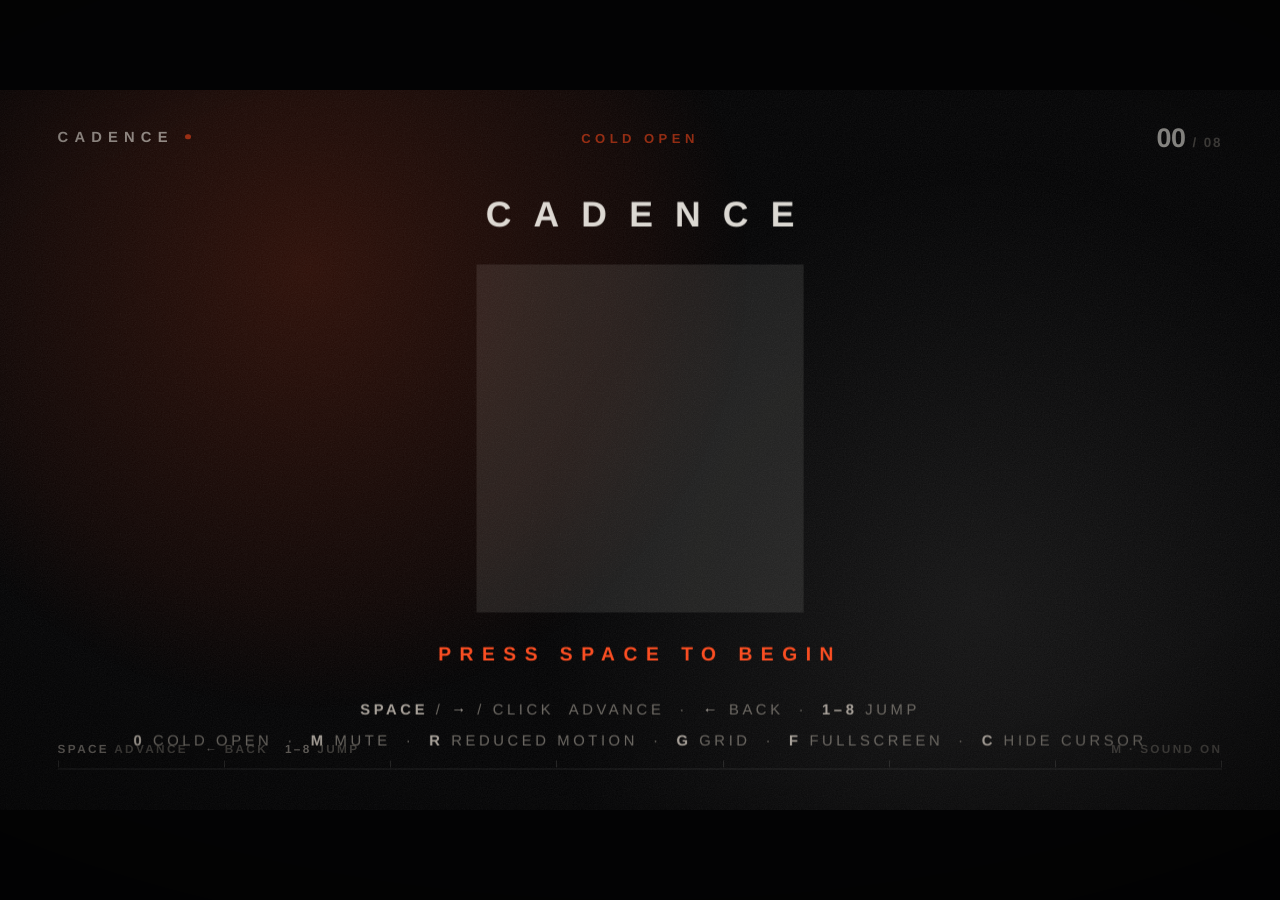
==== commit a7e78826: "updated prompt and new style" ====
--- a/index.html
+++ b/index.html
@@ -1,1155 +1,1017 @@
-<!DOCTYPE html>
+<!doctype html>
 <html lang="en">
 <head>
 <meta charset="utf-8">
 <meta name="viewport" content="width=device-width,initial-scale=1">
-<title>SCHEMA — Reel 02 · Postgres vs. the App Layer</title>
-<link rel="preconnect" href="https://fonts.googleapis.com">
-<link rel="preconnect" href="https://fonts.gstatic.com" crossorigin>
-<link href="https://fonts.googleapis.com/css2?family=Space+Grotesk:wght@400;500;600;700&family=Instrument+Serif:ital@0;1&family=JetBrains+Mono:wght@400;500&display=swap" rel="stylesheet">
+<title>CADENCE — A Motion Film</title>
+<!--
+  CADENCE — Product Film UI Motion.  8 beats.  Zero dependencies.  Single file.
+  ---------------------------------------------------------------------------
+  PLAYBACK      space / → / click = next    ← = back      1..8 = jump to beat
+                0 = cold open   M = mute   R = reduced motion
+                G = grid guides F = fullscreen   C = hide cursor
+  RENDER CONTRACT
+    Animated properties are transform / opacity / filter / stroke-dashoffset.
+    Only the .morph plate animates box geometry (width, height, border-radius,
+    transform) — the "one container, never cuts" rule requires it. Nothing
+    inside it reflows, and every content element is sized in canvas units.
+  COPY INDEX (replace these strings to retarget the film)
+    b0 cold open    CADENCE · PRESS SPACE TO BEGIN
+    b1 THE PROBLEM  SPEED / ISN'T / FEELING.      "Your product is fast. It still feels dead."
+    b2 THE CAUSE    MOTION IS AN / AFTERTHOUGHT.  "Shipped last. Owned by nobody. Felt by everyone."
+    b3 THE SHIFT    MEET / CADENCE.               dial 0→100 · "One system. Every surface."
+    b4 THE TIMING   SNAP IN. / LAND SOFT.         "240 ms · one curve · every entrance"
+    b5 THE SYSTEM   FOUR PRIMITIVES.              SPRING · STAGGER · EASE · REDUCE
+    b6 THE COMPOUND IT ALL COMPOUNDS.             4 ideas floating in 3D
+    b7 THE IDEA     FEELING IS A FEATURE.         logo lockup + glow
+    b8 THE ASK      START / MOVING.               "SEE IT LIVE" · cadence.design
+-->
 <style>
-/* ============================================================================
-   SCHEMA — REEL 02 · "A DATABASE IS NOT AN APPLICATION"
-   Explainer: what a CRM (Twenty) ships that a BaaS / plain Postgres cannot,
-   and how communications data actually lands in the record.
-
-   Render contract (inherited from Reel 01): animation touches transform /
-   opacity only. Two deliberate paint-only exceptions, called out in source:
-     [1] SVG stroke-dashoffset for the schema wire self-draw
-     [2] border-radius morph on the master container
-   No width/height animation anywhere — container morphs are transform-based
-   (translate/scale/rotate) so the 2560x1440 layer never re-lays-out at 60fps.
-   ========================================================================== */
-
-/* 1. TOKENS ---------------------------------------------------------------- */
+/* ===========================================================================
+   0 · TOKENS
+   =========================================================================== */
 :root{
-  --scale:1;
-
-  --ink:#060709;
-  --ink2:#0b0d11;
-  --ink3:#111319;
-  --hi:#f6f7f9;
-  --mid:#9aa3ae;
-  --low:#5f6873;
-  --line:rgba(255,255,255,.09);
-  --line2:rgba(255,255,255,.055);
-  --glass:rgba(255,255,255,.035);
-  --accent:#ff5a1f;          /* Twenty / the active layer */
-  --accent-soft:rgba(255,90,31,.16);
-  --cy:#2ee6d6;              /* Postgres / the data layer */
-  --warn:#ff5470;            /* the tax: what bites you */
-
-  --sans:'Space Grotesk','Inter',system-ui,-apple-system,'Segoe UI',Roboto,sans-serif;
-  --serif:'Instrument Serif','Playfair Display',Georgia,'Times New Roman',serif;
-  --mono:'JetBrains Mono','SFMono-Regular',ui-monospace,Menlo,Consolas,monospace;
-
-  --ease:cubic-bezier(.16,1,.3,1);
-  --ease-io:cubic-bezier(.62,.06,.2,1);
-  --ease-land:cubic-bezier(.2,1.32,.32,1);
-  --ease-out:cubic-bezier(.22,.9,.24,1);
-}
-
-/* 2. BASE ------------------------------------------------------------------ */
-*,*::before,*::after{box-sizing:border-box}
-html,body{height:100%;margin:0;background:#000;overflow:hidden}
+  --ink:      #08080A;   /* deep off-black page */
+  --ink-2:    #0E0E11;   /* plate */
+  --ink-3:    #16161A;   /* raised surface */
+  --paper:    #F5F2EB;   /* warm stark white */
+  --dim:      #A9A29A;
+  --mute:     #6C6862;
+  --hair:     rgba(245,242,235,.10);
+  --hair-2:   rgba(245,242,235,.22);
+  --accent:   #FF4A1C;   /* the one accent */
+  --accent-28:rgba(255,74,28,.28);
+
+  --e:        cubic-bezier(.16,1,.3,1);      /* snap in  */
+  --e-cine:   cubic-bezier(.7,0,.2,1);       /* cine     */
+  --e-soft:   cubic-bezier(.25,.8,.25,1);
+  --e-trace:  cubic-bezier(.42,0,.18,1);      /* pen-stroke reveal */
+
+  --t-sub:    1.9cqw;
+  --t-micro:  1.05cqw;
+  --pad:      5cqw;
+  --gut:      4.5cqw;    /* canvas gutter — all chrome aligns to this */
+}
+*{box-sizing:border-box}
+html,body{height:100%}
 body{
-  font-family:var(--sans);
-  color:var(--hi);
-  -webkit-font-smoothing:antialiased;
-  text-rendering:geometricPrecision;
-  user-select:none;cursor:none;
-}
-svg{display:block}
-h1,h2,h3,p{margin:0}
-b,strong{font-weight:600}
-
-/* 3. STAGE — hard-locked 2560x1440 ---------------------------------------- */
-.viewport{position:fixed;inset:0;overflow:hidden;background:#000}
+  margin:0; background:#030304; color:var(--paper); overflow:hidden;
+  font-family:Inter,"Helvetica Neue",Helvetica,Arial,"Liberation Sans",system-ui,sans-serif;
+  font-synthesis:none; -webkit-font-smoothing:antialiased; text-rendering:geometricPrecision;
+  user-select:none; -webkit-user-select:none;
+}
+body.no-cursor,body.no-cursor *{cursor:none}
+::selection{background:var(--accent);color:#fff}
+
+/* ===========================================================================
+   1 · VIEWPORT → the letterbox. Camera perspective lives here.
+   =========================================================================== */
+.viewport{
+  position:fixed; inset:0; display:flex; align-items:center; justify-content:center;
+  overflow:hidden; background:#030304;
+  perspective:1900px; perspective-origin:50% 46%;
+}
+.viewport::after{               /* cinematic gate + vignette */
+  content:""; position:absolute; inset:0; z-index:8; pointer-events:none;
+  background:radial-gradient(120% 90% at 50% 45%,
+    rgba(0,0,0,0) 44%, rgba(0,0,0,.5) 79%, rgba(0,0,0,.86) 100%);
+  mix-blend-mode:multiply;
+}
+
+/* ===========================================================================
+   2 · STAGE — the fluid cinematic canvas. 16:9, fits any viewport.
+       Container-query host: 1cqw = 1% of canvas width.  Everything derives.
+   =========================================================================== */
 .stage{
-  position:absolute;left:50%;top:50%;
-  margin:-720px 0 0 -1280px;
-  width:2560px;height:1440px;
-  transform:scale(var(--scale));
-  transform-origin:center center;
-  isolation:isolate;
-  overflow:hidden;
-  background:
-    radial-gradient(120% 90% at 50% -10%, #16181f 0%, #0a0b0e 46%, #050608 100%),
-    #050608;
-}
-.stage::before{
-  content:'';position:absolute;inset:-10%;pointer-events:none;
-  background:
-    radial-gradient(38% 42% at 18% 22%, rgba(255,90,31,.13) 0%, rgba(255,90,31,0) 62%),
-    radial-gradient(34% 40% at 84% 74%, rgba(46,230,214,.10) 0%, rgba(46,230,214,0) 64%);
-}
-.stage::after{
-  content:'';position:absolute;inset:0;pointer-events:none;z-index:80;
-  background:radial-gradient(72% 68% at 50% 48%, rgba(0,0,0,0) 40%, rgba(0,0,0,.62) 100%);
-}
-
-/* 4. CAMERA RIG ------------------------------------------------------------ */
+  position:relative;
+  width:min(100vw, 177.7778vh);
+  height:min(100vh, 56.25vw);
+  container-type:size;
+  transform:translateZ(0);
+}
+
+/* ---- 2a · drifting background light.  transform-only ---- */
+.aura{position:absolute; inset:0; z-index:0; overflow:hidden; pointer-events:none}
+.aura::before,.aura::after{content:""; position:absolute; will-change:transform}
+.aura::before{
+  left:-24cqw; top:-34cqw; width:96cqw; height:96cqw;
+  background:radial-gradient(closest-side, rgba(255,74,28,.17), rgba(255,74,28,.05) 55%, rgba(255,74,28,0) 72%);
+  animation:drift-a 34s var(--e-soft) infinite alternate;
+}
+.aura::after{
+  right:-30cqw; bottom:-38cqw; width:108cqw; height:108cqw;
+  background:radial-gradient(closest-side, rgba(245,242,235,.075), rgba(245,242,235,0) 66%);
+  animation:drift-b 46s var(--e-soft) infinite alternate;
+}
+@keyframes drift-a{from{transform:translate3d(0,0,0) scale(1)}to{transform:translate3d(9cqw,6cqw,0) scale(1.14)}}
+@keyframes drift-b{from{transform:translate3d(0,0,0) scale(1.06)}to{transform:translate3d(-7cqw,-5cqw,0) scale(1)}}
+
+/* ---- 2b · 12-column guides.  G reveals.  Static paint, zero cost ---- */
+.guides{
+  position:absolute; inset:0 var(--gut); z-index:1; pointer-events:none; opacity:0;
+  transition:opacity .5s var(--e);
+  background-image:linear-gradient(to right, var(--accent-28) 0 1px, transparent 1px);
+  background-size:calc(100% / 12) 100%;
+  box-shadow:inset 1px 0 0 var(--accent-28), inset -1px 0 0 var(--accent-28);
+}
+body.grid .guides{opacity:1}
+
+/* ---- 2c · film grain — SVG turbulence inside a pseudo-element ---- */
+.grain{position:absolute; inset:0; z-index:6; pointer-events:none; overflow:hidden}
+.grain::before{
+  content:""; position:absolute; left:-2%; top:-2%; width:104%; height:104%;
+  background-image:url("data:image/svg+xml,%3Csvg xmlns='http://www.w3.org/2000/svg' width='220' height='220'%3E%3Cfilter id='n'%3E%3CfeTurbulence type='fractalNoise' baseFrequency='.86' numOctaves='4' stitchTiles='stitch'/%3E%3CfeColorMatrix type='saturate' values='0'/%3E%3C/filter%3E%3Crect width='220' height='220' filter='url(%23n)'/%3E%3C/svg%3E");
+  opacity:.085; mix-blend-mode:overlay; will-change:transform;
+  animation:grain .62s steps(3,end) infinite;
+}
+@keyframes grain{
+  0%  {transform:translate3d(0,0,0)}
+  33% {transform:translate3d(-1.1%,.7%,0)}
+  66% {transform:translate3d(.8%,-1.2%,0)}
+  100%{transform:translate3d(-.5%,-.4%,0)}
+}
+
+/* ===========================================================================
+   3 · CAMERA + MORPH — dolly, push-in, pull-out.  transform only.
+   =========================================================================== */
 .camera{
-  position:absolute;inset:0;
-  perspective:3200px;
+  position:absolute; inset:0; z-index:2;
   transform-style:preserve-3d;
-  transition:translate 1.15s var(--ease), scale 1.15s var(--ease), rotate 1.15s var(--ease);
+  transform:translate3d(0,0,0) scale(1);
+  transition:transform 1.15s var(--e-cine);
   will-change:transform;
 }
-.tilt{position:absolute;inset:0;transform-style:preserve-3d;rotate:x 0deg;
-  transition:rotate 1.35s var(--ease)}
-.drifter{
-  position:absolute;inset:0;
+/* ONE element, eight geometries — never a cut */
+.morph{
+  position:absolute; inset:0; margin:auto;
+  width:88cqw; height:48cqw;
   transform-style:preserve-3d;
-  animation:drift 34s var(--ease-io) infinite alternate;
-  will-change:transform;
-}
-@keyframes drift{
-  0%   {translate:-14px -8px;  rotate:0deg;    scale:1}
-  50%  {translate:6px 4px;     rotate:.26deg;  scale:1.004}
-  100% {translate:16px 10px;   rotate:-.2deg;  scale:1}
-}
-
-/* 5. GRAIN + SCANLINE ------------------------------------------------------ */
-.grain{
-  position:absolute;inset:-8%;z-index:90;pointer-events:none;
-  opacity:.055;mix-blend-mode:overlay;
-  background-image:url("data:image/svg+xml,%3Csvg xmlns='http://www.w3.org/2000/svg' width='220' height='220'%3E%3Cfilter id='g'%3E%3CfeTurbulence type='fractalNoise' baseFrequency='0.9' numOctaves='3' stitchTiles='stitch'/%3E%3CfeColorMatrix type='saturate' values='0'/%3E%3C/filter%3E%3Crect width='220' height='220' filter='url(%23g)'/%3E%3C/svg%3E");
-  animation:grain 1.1s steps(5) infinite;
-  will-change:transform;
-}
-@keyframes grain{
-  0%{transform:translate3d(0,0,0)}
-  20%{transform:translate3d(-14px,9px,0)}
-  40%{transform:translate3d(11px,-13px,0)}
-  60%{transform:translate3d(-8px,-7px,0)}
-  80%{transform:translate3d(13px,11px,0)}
-  100%{transform:translate3d(0,0,0)}
-}
-.scan{
-  position:absolute;inset:0;z-index:85;pointer-events:none;opacity:.16;
-  background:repeating-linear-gradient(180deg, rgba(255,255,255,.028) 0 1px, rgba(0,0,0,0) 1px 4px);
-}
-
-/* 6. HUD ------------------------------------------------------------------- */
-.hud{position:absolute;z-index:70;display:flex;gap:20px;align-items:center;
-  font-family:var(--mono);font-size:17px;letter-spacing:.16em;text-transform:uppercase;color:var(--low);
-  transition:opacity .7s linear}
-.hud--tl{left:78px;top:66px;flex-direction:column;align-items:flex-start;gap:12px}
-.hud__mark{display:flex;align-items:center;gap:14px;color:var(--hi);font-family:var(--sans);
-  font-weight:600;font-size:22px;letter-spacing:.34em}
-.hud__dot{width:11px;height:11px;border-radius:50%;background:var(--cy);
-  box-shadow:0 0 0 4px rgba(46,230,214,.16),0 0 26px rgba(46,230,214,.75)}
-.hud--bl{left:78px;bottom:64px;gap:16px}
-kbd{
-  font-family:var(--mono);font-size:15px;letter-spacing:.1em;color:var(--hi);
-  border:1px solid var(--line);border-radius:7px;padding:6px 11px;background:rgba(255,255,255,.045);
-  box-shadow:0 1px 0 rgba(255,255,255,.05) inset, 0 8px 22px rgba(0,0,0,.5)
-}
-.beats{position:absolute;right:78px;top:50%;translate:0 -50%;z-index:70;
-  display:flex;flex-direction:column;gap:13px;align-items:flex-end;font-family:var(--mono)}
-.beat{display:flex;align-items:center;gap:14px;font-size:14px;letter-spacing:.2em;color:var(--low);
-  transition:color .4s var(--ease), opacity .5s linear}
-.beat i{display:block;width:44px;height:2px;background:rgba(255,255,255,.16);border-radius:2px;
-  transform-origin:100% 50%;scale:1 1;transition:scale .55s var(--ease), background .4s linear}
-.beat.on{color:var(--hi)}
-.beat.on i{background:var(--accent);scale:1 2.4;box-shadow:0 0 18px rgba(255,90,31,.6)}
-
-/* 7. MASTER CONTAINER — "one container, never cuts" ------------------------- */
-.shell{
-  position:absolute;inset:0;margin:auto;z-index:10;
-  width:1760px;height:990px;
-  border-radius:26px;
-  overflow:hidden;
-  background:
-    radial-gradient(120% 140% at 12% 0%, rgba(255,255,255,.055) 0%, rgba(255,255,255,0) 55%),
-    rgba(12,14,18,.72);
-  border:1px solid rgba(255,255,255,.10);
-  backdrop-filter:blur(18px) saturate(140%);
+  transform:translate3d(0,0,0);
+  transition:width 1.05s var(--e-cine), height 1.05s var(--e-cine),
+             border-radius 1.05s var(--e-cine), transform 1.05s var(--e-cine);
+}
+.morph::before{                 /* the plate: layered elevation + ambient glow */
+  content:""; position:absolute; inset:0; border-radius:inherit;
+  background:var(--ink-2); opacity:0;
   box-shadow:
-    0 2px 0 rgba(255,255,255,.07) inset,
-    0 -1px 0 rgba(255,255,255,.03) inset,
-    0 40px 90px -20px rgba(0,0,0,.85),
-    0 120px 220px -60px rgba(0,0,0,.95),
-    0 0 0 1px rgba(0,0,0,.6);
+    0 0 0 1px var(--hair),
+    0 1px 0 0 rgba(245,242,235,.055) inset,
+    0 -1px 0 0 rgba(0,0,0,.55) inset,
+    0 2.4cqw 5cqw -2.4cqw rgba(0,0,0,.82),
+    0 8cqw 15cqw -9cqw rgba(0,0,0,.95),
+    0 0 13cqw -6cqw var(--plate-glow, rgba(255,74,28,0));
+  /* Shadows and fill switch at the state boundary instead of animating: a
+     1.05s box-shadow/background tween repaints this whole plate every frame. */
+  transition:opacity .8s var(--e-cine);
+}
+.morph::after{                  /* inner light sweep — opacity only */
+  content:""; position:absolute; inset:0; border-radius:inherit; pointer-events:none; opacity:0;
+  background:radial-gradient(90% 120% at 12% 0%, rgba(245,242,235,.07), rgba(245,242,235,0) 58%);
+  transition:opacity .9s var(--e-cine);
+}
+
+/* ===========================================================================
+   4 · LAYERS — one per beat.  Swap = blur + rise.  Never a cut.
+       .fx carries the blur; 3D children live outside it (filters flatten).
+   =========================================================================== */
+.layer{
+  position:absolute; inset:0; z-index:3;
+  opacity:0; visibility:hidden; pointer-events:none;
+  transform:translate3d(0,2.4cqw,0);
+  transition:opacity .42s var(--e), transform .8s var(--e), visibility 0s linear .42s;
+}
+.layer.is-live{
+  opacity:1; visibility:visible; transform:translate3d(0,0,0);
+  transition:opacity .5s var(--e), transform 1.05s var(--e), visibility 0s;
+}
+.fx{position:absolute; inset:0; filter:blur(22px); transition:filter .55s var(--e)}
+.layer.is-live .fx{filter:blur(0px)}
+.body{position:absolute; inset:0; padding:var(--pad)}   /* padded content box */
+
+/* ===========================================================================
+   5 · TYPE
+   =========================================================================== */
+.dt{                            /* display text: draws, then floods with paper */
+  fill:var(--paper); fill-opacity:0;
+  stroke:var(--accent); stroke-width:3; stroke-linecap:round; stroke-linejoin:round;
+  stroke-dasharray:var(--dash,2000); stroke-dashoffset:var(--dash,2000);
+  font-weight:800; letter-spacing:-.03em; paint-order:stroke fill;
+  transition:stroke-dashoffset .45s var(--e), fill-opacity .3s var(--e), stroke-width .6s var(--e);
+}
+.layer.is-live .dt{
+  stroke-dashoffset:0; fill-opacity:1; stroke-width:1.1;
   transition:
-    translate 1.3s var(--ease),
-    scale 1.3s var(--ease),
-    border-radius .9s var(--ease),   /* [2] paint-only */
-    opacity .55s linear,
-    filter .7s var(--ease);
-  will-change:transform;
-}
-.shell__glow{
-  position:absolute;inset:0;border-radius:inherit;pointer-events:none;z-index:5;
-  box-shadow:0 0 90px 0 rgba(255,90,31,.20) inset;
-  opacity:0;transition:opacity .9s var(--ease);
-}
-.layer{
-  position:absolute;inset:0;
-  opacity:0;filter:blur(12px);translate:0 26px;
-  transition:opacity .42s linear, filter .62s var(--ease), translate .8s var(--ease);
-}
-
-/* 8. BEAT 02 — HERO LAYER -------------------------------------------------- */
-.shell__hero{display:flex;flex-direction:column;justify-content:center;padding:0 130px;gap:40px}
-.hero__eyebrow{
-  display:flex;align-items:center;gap:22px;
-  font-family:var(--mono);font-size:19px;letter-spacing:.32em;text-transform:uppercase;color:var(--mid);
-  clip-path:inset(0 100% 0 0);transition:clip-path 1.05s var(--ease) .06s;
-}
-.hero__eyebrow::after{content:'';flex:1;height:1px;background:var(--line)}
-.hero__title{font-size:132px;line-height:.98;letter-spacing:-.032em;font-weight:600}
-.line{display:block;overflow:hidden;padding:.05em 0 .15em;margin:-.05em 0 -.15em}
-.w{display:inline-block;translate:0 116%;transition:translate 1.02s var(--ease) var(--d,0s)}
-.w--serif{font-family:var(--serif);font-style:italic;font-weight:400;letter-spacing:-.01em;color:var(--accent);
-  padding-right:.08em}
-.hero__body{display:flex;align-items:flex-end;gap:64px;max-width:1520px}
-.hero__copy{font-size:25px;line-height:1.62;color:var(--mid);max-width:760px;
-  border-left:1px solid var(--line);padding-left:34px}
-.hero__copy b{color:var(--hi);font-weight:500}
-.chips{display:flex;flex-direction:column;gap:12px;margin-left:auto;padding-bottom:6px;align-items:flex-end}
-.chip{
-  font-family:var(--mono);font-size:15px;letter-spacing:.16em;padding:12px 18px;border-radius:999px;
-  border:1px solid var(--line);color:var(--mid);background:rgba(255,255,255,.03);white-space:nowrap;
-  opacity:0;translate:0 18px;transition:opacity .5s linear var(--d,0s), translate .7s var(--ease) var(--d,0s)
-}
-.chip b{color:var(--cy);font-weight:500}
-
-/* 9. BEAT 03 — THE CAPABILITY MATRIX -------------------------------------- */
-.shell__matrix{display:flex;flex-direction:column;padding:56px 90px 62px}
-.mx__hd{display:flex;align-items:flex-start;gap:22px;margin-bottom:26px}
-.mx__hd h2{font-size:52px;font-weight:600;letter-spacing:-.03em;line-height:1.06}
-.mx__hd p{font-family:var(--mono);font-size:15px;letter-spacing:.22em;color:var(--low);margin-top:12px}
-.pill{margin-left:auto;display:flex;align-items:center;gap:9px;font-family:var(--mono);font-size:13px;
-  letter-spacing:.2em;padding:8px 13px;border-radius:999px;border:1px solid rgba(255,90,31,.34);
-  color:var(--accent);background:rgba(255,90,31,.07);white-space:nowrap}
-.pill i{width:7px;height:7px;border-radius:50%;background:var(--accent);box-shadow:0 0 12px var(--accent);
-  animation:pulse 1.9s var(--ease-io) infinite}
-@keyframes pulse{0%,100%{opacity:1;scale:1}50%{opacity:.35;scale:.7}}
-
-.mx__thead,.mx__row{display:grid;grid-template-columns:300px 1fr 1fr;gap:26px}
-.mx__thead{padding:0 0 14px;border-bottom:1px solid var(--line);
-  font-family:var(--mono);font-size:13px;letter-spacing:.22em;color:var(--low)}
-.mx__thead .off{color:var(--low)}
-.mx__thead .on{color:var(--accent)}
-.mx__rows{display:flex;flex-direction:column;flex:1}
-.mx__row{align-items:center;padding:20px 0;border-bottom:1px solid rgba(255,255,255,.045);
-  opacity:0;translate:0 18px;
-  transition:opacity .5s linear var(--d,0s), translate .75s var(--ease) var(--d,0s)}
-.state-3 .mx__row{opacity:1;translate:0 0}
-.mx__label{display:flex;align-items:center;gap:14px;font-size:21px;font-weight:500;
-  color:var(--hi);letter-spacing:-.01em}
-.mx__label i{font-family:var(--mono);font-style:normal;font-size:13px;letter-spacing:.14em;color:var(--low)}
-.mx__cell{display:flex;align-items:flex-start;gap:14px;font-size:20px;line-height:1.4;color:var(--mid)}
-.mx__cell i{flex:0 0 9px;width:9px;height:9px;border-radius:50%;margin-top:9px}
-.mx__cell--off i{background:rgba(255,255,255,.18)}
-.mx__cell--on{color:var(--hi)}
-.mx__cell--on i{background:var(--accent);box-shadow:0 0 16px rgba(255,90,31,.8);scale:0;
-  transition:scale .6s var(--ease-land) calc(var(--d,0s) + .22s)}
-.state-3 .mx__cell--on i{scale:1}
-.mx__verdict{margin-top:auto;padding-top:24px;display:flex;align-items:center;gap:16px;
-  font-size:22px;color:var(--mid)}
-.mx__verdict b{color:var(--accent);font-weight:600;letter-spacing:-.01em}
-.mx__verdict span{font-family:var(--mono);font-size:14px;letter-spacing:.2em;color:var(--low);margin-left:auto}
-
-/* 10. BEAT 05 — THE DIY ICEBERG ------------------------------------------- */
-.shell__trap{display:flex;flex-direction:column;padding:56px 90px 62px}
-.trap__hd h2{font-size:52px;font-weight:600;letter-spacing:-.03em;line-height:1.06}
-.trap__hd p{font-family:var(--mono);font-size:15px;letter-spacing:.22em;color:var(--low);margin-top:12px}
-.trap__grid{display:grid;grid-template-columns:1fr 1fr;grid-template-rows:1fr 1fr;gap:22px;
-  flex:1;min-height:0;margin:26px 0 24px}
-.tcard{position:relative;border:1px solid var(--line2);border-radius:18px;background:var(--glass);
-  padding:24px 30px 22px;display:flex;flex-direction:column;gap:12px;overflow:hidden;
-  box-shadow:0 30px 60px -34px rgba(0,0,0,.95), 0 1px 0 rgba(255,255,255,.045) inset;
-  opacity:0;translate:0 24px;
-  transition:opacity .5s linear var(--d,0s), translate .85s var(--ease) var(--d,0s)}
-.state-5 .tcard{opacity:1;translate:0 0}
-.tcard::before{content:'';position:absolute;left:0;top:0;bottom:0;width:2px;
-  background:linear-gradient(180deg,var(--warn),rgba(255,84,112,0));
-  scale:1 0;transform-origin:50% 0;
-  transition:scale .85s var(--ease) calc(var(--d,0s) + .12s)}
-.state-5 .tcard::before{scale:1 1}
-.tcard__n{font-family:var(--mono);font-size:14px;letter-spacing:.24em;color:var(--warn)}
-.tcard h3{font-size:26px;font-weight:600;letter-spacing:-.02em;line-height:1.2}
-.tcard p{font-size:18px;line-height:1.55;color:var(--mid)}
-.tcard code{font-family:var(--mono);font-size:15px;color:var(--mid);letter-spacing:.04em;
-  border:1px solid var(--line2);background:rgba(0,0,0,.3);border-radius:8px;padding:8px 12px;
-  align-self:flex-start;margin-top:auto}
-.trap__verdict{display:grid;grid-template-columns:1fr 1fr;gap:22px;
-  font-family:var(--mono);font-size:15px;letter-spacing:.14em;color:var(--low)}
-.trap__verdict span{padding:17px 22px;border-radius:12px;border:1px solid var(--line2);
-  background:rgba(0,0,0,.25)}
-.trap__verdict b{color:var(--cy);font-weight:500;margin-right:8px}
-.trap__verdict .trap__v--warn b{color:var(--accent)}
-
-/* 11. BEAT 06 — THE MIDDLE-GROUND STACK ----------------------------------- */
-.shell__stack{display:flex;flex-direction:column;padding:56px 90px 62px}
-.stack__hd h2{font-size:52px;font-weight:600;letter-spacing:-.03em;line-height:1.06}
-.stack__hd p{font-family:var(--mono);font-size:15px;letter-spacing:.22em;color:var(--low);margin-top:12px}
-.flow{position:relative;display:flex;align-items:center;gap:16px;margin:22px 0 24px;
-  padding:16px 22px;border-radius:12px;border:1px solid var(--line2);background:rgba(0,0,0,.28);
-  font-family:var(--mono);font-size:15px;letter-spacing:.16em;color:var(--mid);overflow:hidden}
-.flow em{font-style:normal;color:var(--low)}
-.flow b{color:var(--cy);font-weight:500}
-.flow .pkt{position:absolute;top:50%;left:22px;width:8px;height:8px;margin-top:-4px;border-radius:50%;
-  background:var(--accent);box-shadow:0 0 16px rgba(255,90,31,.9);opacity:0}
-.state-6 .flow .pkt{animation:run 3.1s var(--ease-io) infinite}
-@keyframes run{
-  0%{opacity:0;translate:0 0}
-  8%{opacity:1}
-  92%{opacity:1}
-  100%{opacity:0;translate:1500px 0}
-}
-.stack__cols{display:grid;grid-template-columns:repeat(3,1fr);gap:22px;flex:1;min-height:0}
-.lay{position:relative;border:1px solid var(--line2);border-radius:18px;background:var(--glass);
-  padding:26px 28px 22px;display:flex;flex-direction:column;gap:16px;overflow:hidden;
-  box-shadow:0 30px 60px -34px rgba(0,0,0,.95), 0 1px 0 rgba(255,255,255,.045) inset;
-  opacity:0;translate:0 26px;
-  transition:opacity .5s linear var(--d,0s), translate .85s var(--ease) var(--d,0s)}
-.state-6 .lay{opacity:1;translate:0 0}
-.lay__t{font-family:var(--mono);font-size:14px;letter-spacing:.22em;color:var(--low)}
-.lay h3{font-size:30px;font-weight:600;letter-spacing:-.025em}
-.lay h3 em{font-style:normal;color:var(--cy)}
-.lay ul{list-style:none;margin:0;padding:0;display:flex;flex-direction:column;gap:13px}
-.lay li{position:relative;padding-left:22px;font-size:18px;line-height:1.5;color:var(--mid)}
-.lay li::before{content:'';position:absolute;left:0;top:.55em;width:8px;height:8px;border-radius:2px;
-  background:var(--accent);box-shadow:0 0 14px rgba(255,90,31,.6)}
-.lay li b{color:var(--hi);font-weight:500}
-.lay__foot{margin-top:auto;padding-top:16px;border-top:1px solid var(--line2);
-  font-family:var(--mono);font-size:14px;letter-spacing:.14em;color:var(--low)}
-.stack__verdict{display:grid;grid-template-columns:1fr 1fr;gap:22px;margin-top:24px;
-  font-family:var(--mono);font-size:15px;letter-spacing:.14em;color:var(--low)}
-.stack__verdict span{padding:17px 22px;border-radius:12px;border:1px solid var(--line2);background:rgba(0,0,0,.25)}
-.stack__verdict b{font-weight:500;margin-right:8px;color:var(--cy)}
-.stack__verdict .sv--warn b{color:var(--warn)}
-
-/* 12. BEAT 04 / 07 — FULL-STAGE SCREENS ---------------------------------- */
-.screens{position:absolute;inset:0;z-index:20;perspective:2600px;transform-style:preserve-3d;
-  pointer-events:none;opacity:0;transition:opacity .5s linear}
-.screen{
-  position:absolute;inset:0;margin:auto;border-radius:24px;padding:38px 46px;
-  display:flex;flex-direction:column;gap:22px;
-  background:
-    radial-gradient(130% 120% at 6% 0%, rgba(255,255,255,.07) 0%, rgba(255,255,255,0) 58%),
-    rgba(13,15,20,.86);
-  border:1px solid rgba(255,255,255,.11);
-  box-shadow:0 60px 120px -30px rgba(0,0,0,.9), 0 0 0 1px rgba(0,0,0,.5), 0 1px 0 rgba(255,255,255,.08) inset;
-  opacity:0;translate:0 50px;scale:.95;
-  transition:opacity .7s linear, translate 1.2s var(--ease), scale 1.2s var(--ease), filter .8s var(--ease);
-}
-.screen--pipe,.screen--db{width:1560px;height:830px}
-.scr__hd{display:flex;align-items:center;gap:14px;font-family:var(--mono);font-size:15px;
-  letter-spacing:.24em;color:var(--mid);text-transform:uppercase}
-.scr__hd svg{width:18px;height:18px;color:var(--accent)}
-.scr__hd span{margin-left:auto;color:var(--low);letter-spacing:.16em}
-
-/* 12a. ingestion pipeline */
-.pipe{display:grid;grid-template-columns:420px 100px 420px 100px 420px;flex:1;min-height:0}
-.pipe__col{position:relative;border:1px solid var(--line2);border-radius:18px;background:var(--glass);
-  padding:24px 28px;display:flex;flex-direction:column;gap:15px;overflow:hidden;
-  opacity:0;translate:0 24px;
-  transition:opacity .5s linear var(--d,0s), translate .85s var(--ease) var(--d,0s)}
-.state-4 .pipe__col{opacity:1;translate:0 0}
-.pipe__k{font-family:var(--mono);font-size:13px;letter-spacing:.24em;color:var(--low)}
-.pipe__col h3{font-size:25px;font-weight:600;letter-spacing:-.02em;line-height:1.22}
-.pipe__col ul{list-style:none;margin:0;padding:0;display:flex;flex-direction:column;gap:13px}
-.pipe__col li{position:relative;padding-left:22px;font-size:17.5px;line-height:1.5;color:var(--mid)}
-.pipe__col li::before{content:'';position:absolute;left:0;top:.55em;width:8px;height:8px;border-radius:50%;
-  background:var(--accent);box-shadow:0 0 14px rgba(255,90,31,.6)}
-.pipe__col--cy li::before{background:var(--cy);box-shadow:0 0 14px rgba(46,230,214,.6)}
-.pipe__col li b{color:var(--hi);font-weight:500}
-.pipe__tag{margin-top:auto;padding-top:14px;border-top:1px solid var(--line2);
-  font-family:var(--mono);font-size:13px;letter-spacing:.14em;color:var(--low)}
-.pipe__wire{position:relative}
-.pipe__wire::before{content:'';position:absolute;left:10px;right:10px;top:50%;height:1px;
-  background:linear-gradient(90deg,rgba(255,255,255,.04),rgba(255,255,255,.24),rgba(255,255,255,.04))}
-.pipe__wire i{position:absolute;top:50%;left:10px;width:9px;height:9px;margin-top:-4.5px;border-radius:50%;
-  background:var(--accent);box-shadow:0 0 16px rgba(255,90,31,.9);opacity:0}
-.state-4 .pipe__wire i{animation:pkt 1.8s var(--ease-io) infinite}
-.state-4 .pipe__wire i:nth-child(2){animation-delay:.6s}
-.state-4 .pipe__wire i:nth-child(3){animation-delay:1.2s}
-@keyframes pkt{0%{opacity:0;translate:0 0}14%{opacity:1}86%{opacity:1}100%{opacity:0;translate:80px 0}}
-.pipe__foot{display:grid;grid-template-columns:repeat(4,1fr);gap:20px}
-.pipe__foot span{font-family:var(--mono);font-size:14px;letter-spacing:.13em;color:var(--low);
-  padding:15px 18px;border-radius:11px;border:1px solid var(--line2);background:rgba(0,0,0,.3)}
-.pipe__foot b{color:var(--cy);font-weight:500;margin-right:7px}
-
-/* 12b. one-postgres schema hub */
-.db{display:grid;grid-template-columns:900px 1fr;gap:36px;flex:1;min-height:0}
-.db__map{position:relative;border:1px solid var(--line2);border-radius:18px;
-  background:rgba(0,0,0,.26);overflow:hidden}
-.db__wires{position:absolute;inset:0;width:100%;height:100%}
-.db__wires line{stroke:rgba(46,230,214,.42);stroke-width:1.5;stroke-dasharray:var(--len,900);stroke-dashoffset:var(--len,900);
-  transition:stroke-dashoffset 1.4s var(--ease) var(--d,0s)}
-.state-7 .db__wires line{stroke-dashoffset:0}
-.db__core{position:absolute;left:50%;top:50%;width:280px;margin:-64px 0 0 -140px;padding:20px 24px;
-  border-radius:16px;border:1px solid rgba(46,230,214,.35);
-  background:linear-gradient(180deg,rgba(46,230,214,.12),rgba(0,0,0,.45));
-  display:flex;flex-direction:column;align-items:center;gap:6px;
-  box-shadow:0 0 70px -14px rgba(46,230,214,.55), 0 1px 0 rgba(255,255,255,.07) inset}
-.db__core b{font-family:var(--mono);font-size:25px;letter-spacing:.2em}
-.db__core span{font-family:var(--mono);font-size:13px;letter-spacing:.2em;color:var(--cy)}
-.db__chip{position:absolute;left:50%;top:50%;width:340px;margin:-38px 0 0 -170px;padding:14px 20px;
-  border-radius:13px;border:1px solid var(--line);background:rgba(14,16,21,.94);
-  display:flex;flex-direction:column;gap:5px;translate:var(--x) var(--y);
-  box-shadow:0 26px 50px -32px #000, 0 1px 0 rgba(255,255,255,.05) inset;
-  opacity:0;transition:opacity .5s linear var(--d,0s), translate .9s var(--ease) var(--d,0s)}
-.state-7 .db__chip{opacity:1}
-.db__chip b{font-family:var(--mono);font-size:19px;letter-spacing:.1em;color:var(--hi)}
-.db__chip span{font-size:15px;color:var(--mid);letter-spacing:.01em}
-.db__chip--cy{border-color:rgba(46,230,214,.32)}
-.db__chip--cy b{color:var(--cy)}
-.db__side{display:flex;flex-direction:column;min-width:0}
-.db__k{font-family:var(--mono);font-size:13px;letter-spacing:.22em;color:var(--low);margin-bottom:6px}
-.toolrow{display:flex;align-items:baseline;gap:14px;padding:11px 0;
-  border-bottom:1px solid rgba(255,255,255,.045)}
-.toolrow b{font-size:19px;font-weight:600;min-width:118px;letter-spacing:-.01em}
-.toolrow span{font-size:16.5px;line-height:1.4;color:var(--mid)}
-.toolrow em{font-family:var(--mono);font-style:normal;font-size:12.5px;letter-spacing:.13em;color:var(--cy);
-  margin-left:auto;white-space:nowrap}
-.db__callout{margin-top:auto;border:1px solid rgba(255,90,31,.35);background:rgba(255,90,31,.07);
-  border-radius:14px;padding:18px 20px;font-size:17.5px;line-height:1.5;color:var(--mid)}
-.db__callout b{display:block;font-family:var(--mono);font-size:13px;letter-spacing:.2em;
-  color:var(--accent);margin-bottom:9px;font-weight:500}
-.db__callout code{font-family:var(--mono);color:var(--hi);font-size:15px}
-
-/* 13. BEAT 08 — LOGO LANDING + CTA ---------------------------------------- */
-.logo{
-  position:absolute;inset:0;margin:auto;z-index:30;pointer-events:none;
-  display:flex;flex-direction:column;align-items:center;justify-content:center;gap:32px;
-  opacity:0;scale:.86;filter:blur(16px);
-  transition:opacity .6s linear, scale 1.1s var(--ease-land), filter .8s var(--ease)
-}
-.logo__ring{width:190px;height:190px;position:relative;display:grid;place-items:center}
-.logo__ring svg{position:absolute;inset:0;width:100%;height:100%}
-.logo__ring .spin{animation:spin 22s linear infinite;transform-origin:50% 50%}
-@keyframes spin{to{rotate:360deg}}
-.logo__glow{
-  position:absolute;width:760px;height:760px;border-radius:50%;
-  background:radial-gradient(50% 50% at 50% 50%, rgba(46,230,214,.22) 0%, rgba(46,230,214,0) 66%);
-}
-.logo__word{font-size:186px;font-weight:700;letter-spacing:.14em;line-height:1;text-indent:.14em;
-  text-shadow:0 0 70px rgba(46,230,214,.3)}
-.logo__tag{font-family:var(--serif);font-style:italic;font-size:40px;color:var(--mid);letter-spacing:.01em}
-.cta{
-  margin-top:14px;display:flex;flex-direction:column;align-items:center;gap:26px;
-  opacity:0;translate:0 26px;transition:opacity .6s linear .5s, translate .9s var(--ease) .5s
-}
-.cta__btn{
-  position:relative;display:flex;align-items:center;gap:18px;
-  padding:26px 46px;border-radius:999px;font-size:25px;font-weight:500;letter-spacing:-.01em;
-  background:radial-gradient(120% 200% at 50% 0%, rgba(46,230,214,1) 0%, rgba(15,150,138,1) 100%);
-  color:#03110f;
-  box-shadow:0 0 0 1px rgba(120,255,240,.5), 0 34px 70px -26px rgba(46,230,214,.75), 0 0 110px -12px rgba(46,230,214,.5);
-}
-.cta__btn svg{width:24px;height:24px}
-.cta__meta{display:flex;gap:34px;font-family:var(--mono);font-size:15px;letter-spacing:.22em;color:var(--low)}
-.cta__meta b{color:var(--mid);font-weight:400}
-
-/* 14. SIMULATED CURSOR ---------------------------------------------------- */
-.cursor{
-  position:absolute;left:0;top:0;z-index:120;pointer-events:none;
-  transform:translate3d(1290px,900px,0);
-  transition:transform 1.05s var(--ease);
-  will-change:transform;
-}
-.cursor__ring{
-  position:absolute;left:-46px;top:-46px;width:92px;height:92px;border-radius:50%;
-  border:1px solid rgba(255,90,31,.85);opacity:0;scale:.4;
-  transition:opacity .5s linear, scale .5s var(--ease)
-}
-.cursor.press .cursor__ring{opacity:1;scale:1;transition:opacity .08s linear, scale .42s var(--ease-out)}
-.cursor svg{width:38px;height:38px;filter:drop-shadow(0 10px 18px rgba(0,0,0,.9)) drop-shadow(0 0 14px rgba(255,90,31,.5))}
-.cursor__label{
-  position:absolute;left:30px;top:34px;font-family:var(--mono);font-size:13px;letter-spacing:.2em;
-  padding:7px 11px;border-radius:8px;background:rgba(255,90,31,.92);color:#0a0503;font-weight:500;white-space:nowrap
-}
-
-/* ============================================================================
-   15. BEAT STATE MACHINE — body.state-N drives everything
-   ========================================================================== */
-
-/* ---- STATE 01 · BLACKOUT / THE HOOK ------------------------------------- */
-.state-1 .shell{opacity:0;scale:.74;translate:0 90px;filter:blur(14px);border-radius:52px}
-.state-1 .camera{scale:1.06}
-.state-1 .tilt{rotate:x 1.6deg}
-.state-1 .screens,.state-1 .logo{opacity:0}
-.state-1 .hud{opacity:.5}
-
-/* ---- STATE 02 · HERO SNAP-IN ------------------------------------------- */
-.state-2 .shell{opacity:1;scale:1;translate:0 0;filter:none;border-radius:26px}
-.state-2 .camera{scale:1}
-.state-2 .tilt{rotate:x 0deg}
-.state-2 .shell__hero{opacity:1;filter:none;translate:0 0}
-.state-2 .hero__eyebrow{clip-path:inset(0 0 0 0)}
-.state-2 .w{translate:0 0}
-.state-2 .chip{opacity:1;translate:0 0}
-.state-2 .shell__glow{opacity:.5}
-.state-2 .screens,.state-2 .logo{opacity:0}
-
-/* ---- STATE 03 · THE MATRIX -------------------------------------------- */
-.state-3 .shell{opacity:1;scale:1.02;translate:0 0;border-radius:32px;filter:none}
-.state-3 .shell__hero{opacity:0;filter:blur(12px);translate:0 -34px}
-.state-3 .shell__hero .w{translate:0 -116%}
-.state-3 .shell__matrix{opacity:1;filter:none;translate:0 0}
-.state-3 .tilt{rotate:x 0deg}
-.state-3 .screens,.state-3 .logo{opacity:0}
-
-/* ---- STATE 04 · INGESTION PIPELINE (shell recedes, screen flies in) --- */
-.state-4 .shell{opacity:.20;scale:.82;translate:0 34px;filter:blur(3px);border-radius:34px}
-.state-4 .shell__matrix{opacity:1;filter:none;translate:0 0}
-.state-4 .tilt{rotate:x .8deg}
-.state-4 .screens{opacity:1}
-.state-4 .screen--pipe{opacity:1;translate:0 0;scale:1;filter:none}
-.state-4 .logo{opacity:0}
-
-/* ---- STATE 05 · THE DIY ICEBERG --------------------------------------- */
-.state-5 .shell{opacity:1;scale:1.03;translate:0 0;filter:none;border-radius:32px}
-.state-5 .shell__matrix{opacity:0;filter:blur(12px);translate:0 -30px}
-.state-5 .shell__trap{opacity:1;filter:none;translate:0 0}
-.state-5 .tilt{rotate:x 0deg}
-.state-5 .screens{opacity:0}
-.state-5 .screen--pipe{opacity:0;translate:-40px 0;scale:.94;filter:blur(8px)}
-.state-5 .logo{opacity:0}
-
-/* ---- STATE 06 · THE MIDDLE-GROUND STACK ------------------------------- */
-.state-6 .shell{opacity:1;scale:1.01;translate:0 0;filter:none;border-radius:32px}
-.state-6 .shell__trap{opacity:0;filter:blur(12px);translate:0 -30px}
-.state-6 .shell__stack{opacity:1;filter:none;translate:0 0}
-.state-6 .screens,.state-6 .logo{opacity:0}
-
-/* ---- STATE 07 · ONE POSTGRES (shell recedes, schema hub flies in) ----- */
-.state-7 .shell{opacity:.20;scale:.82;translate:0 -30px;filter:blur(3px);border-radius:34px}
-.state-7 .shell__stack{opacity:1;filter:none;translate:0 0}
-.state-7 .tilt{rotate:x -.8deg}
-.state-7 .screens{opacity:1}
-.state-7 .screen--db{opacity:1;translate:0 0;scale:1;filter:none}
-.state-7 .logo{opacity:0}
-
-/* ---- STATE 08 · THE LAND · LOGO + CTA (lingers forever) --------------- */
-.state-8 .shell{opacity:0;scale:.9;translate:0 0;filter:blur(10px)}
-.state-8 .camera{scale:1.02}
-.state-8 .tilt{rotate:x 0deg}
-.state-8 .screens{opacity:0}
-.state-8 .screen--pipe{opacity:0;translate:0 26px;scale:.92}
-.state-8 .screen--db{opacity:0;translate:0 26px;scale:.92}
-.state-8 .logo{opacity:1;scale:1;filter:none}
-.state-8 .cta{opacity:1;translate:0 0}
-.state-8 .hud--bl{opacity:.55}
-.state-8 .beat{opacity:.4}
-.state-8 .beat.on{opacity:1}
+    stroke-dashoffset 1.15s var(--e-trace) calc(var(--d,0) * 105ms + 90ms),
+    fill-opacity .55s var(--e) calc(var(--d,0) * 105ms + 830ms),
+    stroke-width .8s var(--e) calc(var(--d,0) * 105ms + 1150ms);
+}
+.tsvg{display:block; height:auto; overflow:visible}
+.t-l{width:43cqw}    /* 3-line hook */
+.t-m{width:56cqw}    /* 2-line hook */
+.t-w{width:80cqw}    /* 1-line statement */
+.t-c{width:52cqw}    /* centred pair */
+
+.sub{margin:0; max-width:44ch; font-size:var(--t-sub); line-height:1.42; font-weight:450;
+  color:var(--dim); letter-spacing:-.01em}
+.micro{font-size:var(--t-micro); font-weight:650; letter-spacing:.26em; text-transform:uppercase; color:var(--mute)}
+.tag{font-size:1.35cqw; font-weight:750; letter-spacing:.16em; text-transform:uppercase; color:var(--accent)}
+.stat{display:flex; align-items:baseline; gap:.5cqw; line-height:.84}
+.stat b{font-size:5.6cqw; font-weight:800; letter-spacing:-.045em; font-variant-numeric:tabular-nums}
+.stat span{font-size:1.4cqw; font-weight:700; letter-spacing:.14em; text-transform:uppercase; color:var(--accent)}
+.num-xl{font-size:8.6cqw; font-weight:800; letter-spacing:-.05em; font-variant-numeric:tabular-nums; line-height:.84}
+.rule{height:1px; background:var(--hair-2); transform-origin:left center; transform:scaleX(0);
+  transition:transform 1.1s var(--e) .35s}
+.layer.is-live .rule{transform:scaleX(1)}
+.hair{height:1px; background:var(--hair); flex:1}
+
+.w{display:inline-block; overflow:hidden; vertical-align:top; padding-bottom:.16em; margin-bottom:-.16em}
+.w>i{display:block; font-style:inherit; font-weight:inherit; color:inherit;
+  transform:translate3d(0,118%,0); opacity:.001;
+  transition:transform .8s var(--e), opacity .5s var(--e)}
+.layer.is-live .w>i{transform:translate3d(0,0,0); opacity:1;
+  transition-delay:calc(var(--i,0) * 62ms + 230ms)}
+
+/* ===========================================================================
+   6 · MORPH GEOMETRY + CAMERA PER BEAT
+   =========================================================================== */
+body.state-1 .morph{width:90cqw;  height:50cqw;   border-radius:3cqw; transform:translate3d(0,0,0)}
+body.state-2 .morph{width:92cqw;  height:48cqw;   border-radius:.9cqw;transform:translate3d(-1cqw,0,0)}
+body.state-3 .morph{width:46cqw;  height:46cqw;   border-radius:50%;   transform:translate3d(-17cqw,1cqw,0)}
+body.state-4 .morph{width:88cqw;  height:34cqw;   border-radius:2cqw;  transform:translate3d(0,0,0)}
+body.state-5 .morph{width:92cqw;  height:41cqw;   border-radius:1.6cqw;transform:translate3d(0,0,0)}
+body.state-6 .morph{width:60cqw;  height:30cqw;   border-radius:2.6cqw;transform:translate3d(0,1cqw,0)}
+body.state-7 .morph{width:26cqw;  height:26cqw;   border-radius:50%;   transform:translate3d(0,-1.5cqw,0)}
+body.state-8 .morph{width:100cqw; height:56.25cqw;border-radius:0;     transform:translate3d(0,0,0)}
+
+body.state-1 .morph::before,
+body.state-2 .morph::before,
+body.state-4 .morph::before,
+body.state-5 .morph::before{opacity:1}
+body.state-3 .morph::before{opacity:1; --plate-glow:var(--accent-28)}
+body.state-6 .morph::before{opacity:1; background:#0C0C0F; --plate-glow:rgba(255,74,28,.18)}
+body.state-7 .morph::before{opacity:1; --plate-glow:rgba(255,74,28,.5)}
+body.state-8 .morph::before{opacity:1; background:transparent;
+  box-shadow:0 0 0 1px var(--hair), 0 0 30cqw -10cqw rgba(255,74,28,.28)}
+body.state-2 .morph::after,
+body.state-4 .morph::after,
+body.state-6 .morph::after{opacity:1}
+
+body.state-0 .camera{transform:translate3d(0,2cqw,0) scale(1.16)}
+body.state-1 .camera{transform:translate3d(0,0,0) scale(1)}
+body.state-2 .camera{transform:translate3d(-1.2cqw,0,0) scale(1.03)}
+body.state-3 .camera{transform:translate3d(0,0,0) scale(1.08)}
+body.state-4 .camera{transform:translate3d(1cqw,0,0) rotateX(3.5deg) rotateY(-3deg) scale(1.02)}
+body.state-5 .camera{transform:translate3d(0,0,0) rotateY(4deg) scale(.985)}
+body.state-6 .camera{transform:translate3d(0,0,-6cqw) rotateY(17deg) rotateX(7deg) scale(.88)}
+body.state-7 .camera{transform:translate3d(0,0,0) scale(1.03)}
+body.state-8 .camera{transform:translate3d(0,0,0) scale(1)}
+
+/* ===========================================================================
+   7 · CHROME — broadcast furniture, fixed inside the canvas
+   =========================================================================== */
+.chrome{position:absolute; inset:0; z-index:7; pointer-events:none; font-weight:650;
+  transition:opacity .8s var(--e)}
+.chrome>div{position:absolute}
+body.state-0 .chrome,body.state-8 .chrome{opacity:.55}
+.brand{left:var(--gut); top:3.1cqw; font-size:1.15cqw; letter-spacing:.42em; font-weight:750}
+.brand::after{content:""; display:inline-block; width:.42cqw; height:.42cqw; margin-left:.9cqw;
+  background:var(--accent); border-radius:50%; vertical-align:middle; transform:translateY(-.06cqw)}
+.beat-tag{left:50%; top:3.2cqw; transform:translateX(-50%); font-size:1.02cqw; letter-spacing:.34em;
+  text-transform:uppercase; color:var(--mute)}
+body.state-0 .beat-tag{color:var(--accent)}
+.meter{right:var(--gut); top:2.6cqw; display:flex; align-items:baseline; gap:.55cqw; font-variant-numeric:tabular-nums}
+.meter b{font-size:2.1cqw; font-weight:800; letter-spacing:-.02em}
+.meter em{font-style:normal; font-size:1.05cqw; color:var(--mute); letter-spacing:.14em}
+.track{left:var(--gut); right:var(--gut); bottom:3.1cqw; height:.16cqw; background:var(--hair); overflow:hidden}
+.track i{position:absolute; inset:0; background:var(--accent); transform:scaleX(0); transform-origin:left center;
+  transition:transform .9s var(--e-cine)}
+.ticks{left:var(--gut); right:var(--gut); bottom:3.1cqw; display:flex; justify-content:space-between}
+.ticks i{width:1px; height:.55cqw; background:var(--hair-2); transform:translateY(-.2cqw);
+  transition:background .4s var(--e), transform .5s var(--e)}
+.ticks i.on{background:var(--accent); transform:translateY(-.2cqw) scaleY(1.7)}
+.keys{left:var(--gut); bottom:4.2cqw; font-size:.92cqw; letter-spacing:.2em; text-transform:uppercase; color:var(--mute)}
+.keys b{color:var(--dim); font-weight:700}
+.snd{right:var(--gut); bottom:4.2cqw; font-size:.92cqw; letter-spacing:.2em; text-transform:uppercase; color:var(--mute)}
+body.muted .snd{color:var(--accent)}
+
+/* ===========================================================================
+   8 · COMPONENTS
+   =========================================================================== */
+/* stutter rail — 12 fps on purpose */
+.rail{display:flex; align-items:flex-end; gap:.55cqw; height:8cqw}
+.rail i{width:1.05cqw; height:100%; border-radius:.15cqw; background:var(--ink-3);
+  box-shadow:inset 0 0 0 1px var(--hair); transform-origin:bottom center}
+/* bar field — jank (beat 2) vs smooth (beat 4) */
+.bars{display:flex; align-items:flex-end; gap:.6cqw; height:8cqw}
+.bars i{width:1.1cqw; height:100%; transform-origin:bottom center; transform:scaleY(.15); border-radius:.1cqw}
+.bars.jank i{background:var(--accent); opacity:.5}
+.bars.smooth i{background:var(--paper); opacity:.3}
+.layer.is-live .bars.jank i{animation:jank 1.05s steps(4,end) infinite alternate; animation-delay:calc(var(--i) * -67ms)}
+.layer.is-live .bars.smooth i{animation:jank 1.35s var(--e-soft) infinite alternate; animation-delay:calc(var(--i) * -92ms)}
+@keyframes jank{from{transform:scaleY(.16)}to{transform:scaleY(.94)}}
+
+/* dial (beat 3) — the plate rim itself fills */
+.dial{position:absolute; inset:0; display:block; overflow:visible}
+.dial circle{fill:none; transform-box:fill-box; transform-origin:50% 50%}
+.dial .trk{stroke:var(--hair-2); stroke-width:1.1}
+.dial .fil{stroke:var(--accent); stroke-width:1.4; stroke-linecap:round; transform:rotate(-90deg);
+  stroke-dasharray:100; stroke-dashoffset:100; transition:stroke-dashoffset .4s var(--e)}
+.layer.is-live .dial .fil{stroke-dashoffset:0; transition:stroke-dashoffset 1.7s var(--e-cine) .18s}
+.dial-core{position:absolute; inset:20%; display:flex; flex-direction:column; align-items:center;
+  justify-content:center; gap:1cqw; text-align:center}
+
+/* easing curve (beat 4) */
+.curve{position:relative; width:30cqw; height:20cqw}
+.curve svg{position:absolute; inset:0; width:100%; height:100%; overflow:visible}
+.curve .axis{stroke:var(--hair-2); stroke-width:1; fill:none}
+.curve .path{fill:none; stroke:var(--paper); stroke-width:4; stroke-linecap:round;
+  stroke-dasharray:100; stroke-dashoffset:100; transition:stroke-dashoffset .4s var(--e)}
+.layer.is-live .curve .path{stroke-dashoffset:0; transition:stroke-dashoffset 1.5s var(--e-cine) .35s}
+.curve .dot{fill:var(--accent); stroke:var(--paper); stroke-width:2.5}
+.layer.is-live .curve .dot{animation:travel 1.9s var(--e-soft) .35s both}
+@keyframes travel{
+  0%   {transform:translate(0,0)}
+  12.5%{transform:translate(26.4px,-7.7px)}
+  25%  {transform:translate(53.9px,-28.1px)}
+  37.5%{transform:translate(83.5px,-57px)}
+  50%  {transform:translate(116.3px,-90px)}
+  62.5%{transform:translate(153.2px,-123.1px)}
+  75%  {transform:translate(195.5px,-151.9px)}
+  87.5%{transform:translate(244px,-172.3px)}
+  100% {transform:translate(300px,-180px)}
+}
+.curve .lab{position:absolute; left:0; bottom:-2.6cqw; font-size:1.02cqw; letter-spacing:.28em;
+  text-transform:uppercase; color:var(--mute)}
+.curve-row{display:flex; flex-direction:column; gap:2cqw; align-items:flex-start}
+
+/* primitive glyphs (beat 5) */
+.prims{display:grid; grid-template-columns:repeat(4,1fr); gap:2.2cqw; margin-top:2.6cqw}
+.prim{padding-top:1.4cqw; border-top:1px solid var(--hair); display:flex; flex-direction:column; gap:1.2cqw}
+.prim svg{width:4.4cqw; height:4.4cqw; overflow:visible}
+.prim path,.prim circle,.prim line{fill:none; stroke:var(--accent); stroke-width:5.5;
+  stroke-linecap:round; stroke-linejoin:round; stroke-dasharray:100; stroke-dashoffset:100;
+  transition:stroke-dashoffset .4s var(--e)}
+.layer.is-live .prim path,.layer.is-live .prim circle,.layer.is-live .prim line{
+  stroke-dashoffset:0; transition:stroke-dashoffset 1.05s var(--e) calc(var(--i) * 130ms + 650ms)}
+.prim b{font-size:1.7cqw; font-weight:800; letter-spacing:-.01em}
+.prim span{font-size:1cqw; color:var(--mute); letter-spacing:.14em; text-transform:uppercase}
+.foot{display:flex; align-items:baseline; gap:1.6cqw; margin-top:auto}
+
+/* 3D orbit (beat 6) */
+.orbit{position:absolute; inset:0; transform-style:preserve-3d; transform:translateZ(0)}
+.core{position:absolute; left:50%; top:50%; width:9cqw; height:9cqw; margin:-4.5cqw 0 0 -4.5cqw; border-radius:50%;
+  background:var(--accent); box-shadow:0 0 7cqw -1cqw rgba(255,74,28,.6);
+  animation:pulse 3.4s var(--e-soft) infinite alternate}
+@keyframes pulse{from{transform:scale(.86);opacity:.78}to{transform:scale(1.06);opacity:1}}
+.icard{position:absolute; width:21cqw; padding:1.5cqw 1.6cqw 1.6cqw; border-radius:.9cqw;
+  background:rgba(20,20,24,.94); border-top:2px solid var(--accent);
+  box-shadow:0 2.2cqw 4.5cqw -2.2cqw rgba(0,0,0,.9), inset 0 1px 0 rgba(245,242,235,.06)}
+.icard b{display:block; font-size:1.45cqw; font-weight:800; line-height:1.16; letter-spacing:-.01em}
+.icard span{display:block; margin-top:.6cqw; font-size:.95cqw; color:var(--mute);
+  letter-spacing:.12em; text-transform:uppercase}
+.icard:nth-child(1){left:-11cqw; top:-2.5cqw; animation:f1 11s var(--e-soft) infinite alternate}
+.icard:nth-child(2){left:-8cqw;  bottom:-3.5cqw; animation:f2 13s var(--e-soft) infinite alternate}
+.icard:nth-child(3){right:-11cqw;top:-3.5cqw; animation:f3 12s var(--e-soft) infinite alternate}
+.icard:nth-child(4){right:-8cqw; bottom:-3.5cqw; animation:f4 14s var(--e-soft) infinite alternate}
+@keyframes f1{from{transform:rotateY(23deg) rotateX(5deg) translate3d(0,0,4cqw)}to{transform:rotateY(29deg) rotateX(1deg) translate3d(0,-1.6cqw,8cqw)}}
+@keyframes f2{from{transform:rotateY(19deg) rotateX(-6deg) translate3d(0,0,7cqw)}to{transform:rotateY(24deg) rotateX(-1deg) translate3d(0,1.4cqw,3cqw)}}
+@keyframes f3{from{transform:rotateY(-21deg) rotateX(-4deg) translate3d(0,0,9cqw)}to{transform:rotateY(-27deg) rotateX(2deg) translate3d(0,-1.4cqw,4cqw)}}
+@keyframes f4{from{transform:rotateY(-17deg) rotateX(6deg) translate3d(0,0,3cqw)}to{transform:rotateY(-23deg) rotateX(1deg) translate3d(0,1.6cqw,8cqw)}}
+
+/* logo lockup (beat 7) */
+.halo{position:absolute; left:50%; top:50%; width:52cqw; height:52cqw; margin:-26cqw 0 0 -26cqw; border-radius:50%;
+  background:radial-gradient(closest-side, rgba(255,74,28,.5), rgba(255,74,28,.08) 58%, rgba(255,74,28,0) 76%);
+  filter:blur(1.2cqw); animation:breathe 5s var(--e-soft) infinite alternate}
+@keyframes breathe{from{transform:scale(.9) translateZ(0);opacity:.5}to{transform:scale(1.07) translateZ(0);opacity:1}}
+.lockmark{position:absolute; left:50%; top:50%; width:11cqw; height:11cqw; margin:-5.5cqw 0 0 -5.5cqw}
+.lockmark svg{width:100%; height:100%; display:block; overflow:visible}
+.lockmark circle,.lockmark path{fill:none; stroke-dasharray:100; stroke-dashoffset:100;
+  transition:stroke-dashoffset .4s var(--e)}
+.layer.is-live .lockmark circle{stroke-dashoffset:0; transition:stroke-dashoffset 1.4s var(--e-cine) .1s}
+.layer.is-live .lockmark path{stroke-dashoffset:0; transition:stroke-dashoffset 1.2s var(--e-cine) .35s}
+.lock-word{position:absolute; left:50%; top:calc(50% + 7.4cqw); width:30cqw; margin-left:-15cqw}
+.thesis{position:absolute; left:50%; top:calc(50% + 14cqw); width:40cqw; margin-left:-20cqw; text-align:center}
+
+/* CTA (beat 8) */
+.cta{position:absolute; inset:0; display:flex; flex-direction:column; align-items:center;
+  justify-content:center; gap:2cqw; padding:var(--pad)}
+.cta-btn{display:inline-flex; align-items:center; gap:1.1cqw; padding:1.4cqw 2.7cqw; border-radius:99px;
+  background:var(--accent); color:#180700; font-size:1.45cqw; font-weight:800;
+  letter-spacing:.1em; text-transform:uppercase;
+  box-shadow:0 2.2cqw 4.5cqw -1.8cqw rgba(255,74,28,.55), inset 0 1px 0 rgba(255,255,255,.42);
+  transition:transform .5s var(--e), box-shadow .5s var(--e)}
+.cta-btn:hover{transform:translate3d(0,-.5cqw,0) scale(1.02);
+  box-shadow:0 3.2cqw 5.5cqw -1.8cqw rgba(255,74,28,.7), inset 0 1px 0 rgba(255,255,255,.5)}
+.cta-btn svg{width:1.6cqw; height:1.6cqw}
+.url{font-size:1.45cqw; letter-spacing:.22em; text-transform:uppercase; font-weight:750}
+.url span{color:var(--mute)}
+
+/* cold open (beat 0) */
+.poster{position:absolute; inset:0; display:flex; flex-direction:column; align-items:center;
+  justify-content:center; gap:2cqw; text-align:center; padding:var(--pad)}
+.poster .mark{font-size:2.4cqw; font-weight:800; letter-spacing:.62em; text-indent:.62em; opacity:.9}
+.poster .go{font-size:1.3cqw; letter-spacing:.44em; text-transform:uppercase; color:var(--accent); font-weight:700}
+.poster .k{font-size:1cqw; letter-spacing:.24em; text-transform:uppercase; color:var(--mute); line-height:2.1}
+.poster .k b{color:var(--dim); font-weight:700}
+.blink{animation:blink 1.7s steps(2,end) infinite}
+@keyframes blink{0%,49%{opacity:1}50%,100%{opacity:.25}}
+
+/* ===========================================================================
+   9 · REDUCED MOTION — honest, and demoable live with R
+   =========================================================================== */
+body.reduced .aura::before,body.reduced .aura::after,body.reduced .grain::before,
+body.reduced .bars i,body.reduced .halo,body.reduced .core,
+body.reduced .icard,body.reduced .blink{animation:none!important}
+body.reduced *{transition-duration:.2s!important;transition-delay:0s!important}
+body.reduced .fx{filter:none!important}
+body.reduced .dt{stroke-dashoffset:0!important;fill-opacity:1!important;stroke-width:1.1!important}
+body.reduced .w>i{transform:none!important;opacity:1!important}
+body.reduced .rule{transform:scaleX(1)!important}
+body.reduced .dial .fil{stroke-dashoffset:0!important}
+body.reduced .curve .path{stroke-dashoffset:0!important}
+body.reduced .prim path,body.reduced .prim circle,body.reduced .prim line{stroke-dashoffset:0!important}
+body.reduced .lockmark circle,body.reduced .lockmark path{stroke-dashoffset:0!important}
 </style>
 </head>
-<body class="state-1">
+<body class="state-0">
 
 <div class="viewport">
-  <div class="stage">
-
-    <!-- camera rig: state-driven push/pull on .camera, continuous drift inside -->
-    <div class="camera">
-      <div class="tilt">
-      <div class="drifter">
-
-        <!-- HUD ------------------------------------------------------------------>
-        <header class="hud hud--tl">
-          <div class="hud__mark"><span class="hud__dot"></span>SCHEMA</div>
-          <span style="font-size:15px;letter-spacing:.24em">REEL 02 · POSTGRES VS. THE APP LAYER</span>
-        </header>
-
-        <aside class="beats">
-          <div class="beat on"><span>01</span><i></i></div>
-          <div class="beat"><span>02</span><i></i></div>
-          <div class="beat"><span>03</span><i></i></div>
-          <div class="beat"><span>04</span><i></i></div>
-          <div class="beat"><span>05</span><i></i></div>
-          <div class="beat"><span>06</span><i></i></div>
-          <div class="beat"><span>07</span><i></i></div>
-          <div class="beat"><span>08</span><i></i></div>
-        </aside>
-
-        <footer class="hud hud--bl">
-          <kbd>SPACE</kbd><kbd>→</kbd>
-          <span style="font-size:15px">NEXT</span>
-          <span style="opacity:.4">·</span>
-          <kbd>←</kbd>
-          <span style="font-size:15px">BACK</span>
-          <span style="opacity:.4">·</span>
-          <span style="font-size:15px">CLICK ANYWHERE</span>
-        </footer>
-
-        <!-- MASTER CONTAINER -------------------------------------------------->
-        <main class="shell">
-          <div class="shell__glow"></div>
-
-          <!-- Beat 02 · hero -->
-          <section class="shell__hero layer">
-            <div class="hero__eyebrow">Twenty CRM — what a BaaS never ships</div>
-            <h1 class="hero__title">
-              <span class="line"><span class="w" style="--d:.06s">A</span> <span class="w" style="--d:.10s">database</span> <span class="w" style="--d:.15s">is</span> <span class="w" style="--d:.19s">not</span></span>
-              <span class="line"><span class="w" style="--d:.27s">an</span> <span class="w w--serif" style="--d:.33s">application.</span></span>
-            </h1>
-            <div class="hero__body">
-              <p class="hero__copy">Supabase, Baserow, NocoDB, plain Postgres — all of it is <b>passive infrastructure</b>: a store, some auth, an API, waiting for a frontend you have not written yet. A real CRM is the <b>active half</b>: workers that poll, parse, resolve and link, with a purpose-built front end over the same rows.</p>
-              <div class="chips">
-                <span class="chip" style="--d:.46s"><b>IMAP</b> · <b>SMTP</b> · <b>CALDAV</b></span>
-                <span class="chip" style="--d:.53s"><b>5</b> SCHEMAS, ONE DATABASE</span>
-                <span class="chip" style="--d:.60s"><b>PGVECTOR</b> READY</span>
+  <div class="stage" id="stage">
+
+    <div class="aura" aria-hidden="true"></div>
+    <div class="guides" aria-hidden="true"></div>
+
+    <div class="camera" id="camera">
+      <div class="morph" id="morph">
+
+        <!-- ══ 0 · COLD OPEN ══════════════════════════════════════════════ -->
+        <div class="layer is-live" data-beat="0">
+          <div class="fx">
+            <div class="poster">
+              <div class="mark">CADENCE</div>
+              <div class="hair" style="width:22cqw"></div>
+              <div class="go blink">Press space to begin</div>
+              <div class="k">
+                <b>space</b> / <b>→</b> / click &nbsp;advance &nbsp;·&nbsp; <b>←</b> back &nbsp;·&nbsp; <b>1–8</b> jump<br>
+                <b>0</b> cold open &nbsp;·&nbsp; <b>M</b> mute &nbsp;·&nbsp; <b>R</b> reduced motion &nbsp;·&nbsp;
+                <b>G</b> grid &nbsp;·&nbsp; <b>F</b> fullscreen &nbsp;·&nbsp; <b>C</b> hide cursor
               </div>
             </div>
-          </section>
-
-          <!-- Beat 03 · capability matrix -->
-          <section class="shell__matrix layer">
-            <div class="mx__hd">
-              <div>
-                <h2>What the app layer buys you</h2>
-                <p>PASSIVE STORE vs. ACTIVE SYSTEM</p>
+          </div>
+        </div>
+
+        <!-- ══ 1 · THE PROBLEM ════════════════════════════════════════════ -->
+        <div class="layer" data-beat="1">
+          <div class="fx">
+            <div class="body" style="display:grid;grid-template-columns:1fr 20cqw;gap:4cqw;align-items:center">
+              <div style="display:flex;flex-direction:column;gap:2cqw">
+                <span class="micro">01 — the problem</span>
+                <svg class="tsvg t-l" viewBox="0 0 1120 660" data-fit="1120" data-ref="190"
+                     role="img" aria-label="Speed isn't feeling">
+                  <g><text class="dt" x="0" y="150" style="--d:0">SPEED</text>
+                     <text class="dt" x="0" y="380" style="--d:1">ISN'T</text>
+                     <text class="dt" x="0" y="610" style="--d:2">FEELING.</text></g>
+                </svg>
+                <div class="rule" style="width:30cqw"></div>
               </div>
-              <div class="pill"><i></i>WORKERS RUNNING</div>
-            </div>
-
-            <div class="mx__thead">
-              <span>CAPABILITY</span>
-              <span class="off">POSTGRES / BAAS — YOU BUILD IT</span>
-              <span class="on">TWENTY CRM — IT IS ALREADY RUNNING</span>
-            </div>
-
-            <div class="mx__rows">
-              <div class="mx__row" style="--d:.10s">
-                <span class="mx__label"><i>01</i>Data ingestion</span>
-                <div class="mx__cell mx__cell--off"><i></i>Waits for your own frontend to POST</div>
-                <div class="mx__cell mx__cell--on"><i></i>Background workers poll IMAP and CalDAV</div>
+              <div style="display:flex;flex-direction:column;gap:1.6cqw;align-items:flex-end;text-align:right">
+                <div class="rail" data-rail="8"></div>
+                <span class="tag">12 fps</span>
+                <p class="sub" data-words>Your product is fast. It still feels dead.</p>
               </div>
-              <div class="mx__row" style="--d:.17s">
-                <span class="mx__label"><i>02</i>Email handling</span>
-                <div class="mx__cell mx__cell--off"><i></i>Stores the raw text payload</div>
-                <div class="mx__cell mx__cell--on"><i></i>Parses MIME, dedupes threads, attaches to Contacts</div>
+            </div>
+          </div>
+        </div>
+
+        <!-- ══ 2 · THE CAUSE ══════════════════════════════════════════════ -->
+        <div class="layer" data-beat="2">
+          <div class="fx">
+            <div class="body" style="display:flex;flex-direction:column;justify-content:space-between">
+              <div style="display:flex;flex-direction:column;gap:2cqw">
+                <span class="micro">02 — the cause</span>
+                <svg class="tsvg t-m" viewBox="0 0 1120 460" data-fit="1120" data-ref="190"
+                     role="img" aria-label="Motion is an afterthought">
+                  <g><text class="dt" x="0" y="150" style="--d:0">MOTION IS AN</text>
+                     <text class="dt" x="0" y="380" style="--d:1">AFTERTHOUGHT.</text></g>
+                </svg>
+                <p class="sub" data-words>Shipped last. Owned by nobody. Felt by everyone.</p>
               </div>
-              <div class="mx__row" style="--d:.24s">
-                <span class="mx__label"><i>03</i>Business logic</span>
-                <div class="mx__cell mx__cell--off"><i></i>Edge functions and triggers you write</div>
-                <div class="mx__cell mx__cell--on"><i></i>Entity relations, duplicate management, lead scoring</div>
+              <div style="display:flex;align-items:flex-end;justify-content:space-between;gap:var(--pad)">
+                <div class="bars jank" data-bars="12"></div>
+                <span class="tag">everything steps</span>
               </div>
-              <div class="mx__row" style="--d:.31s">
-                <span class="mx__label"><i>04</i>Workflows</span>
-                <div class="mx__cell mx__cell--off"><i></i>Every automation hand-rolled</div>
-                <div class="mx__cell mx__cell--on"><i></i>Native trigger-based sequences</div>
-              </div>
-              <div class="mx__row" style="--d:.38s">
-                <span class="mx__label"><i>05</i>Interface</span>
-                <div class="mx__cell mx__cell--off"><i></i>Headless API, generic table views</div>
-                <div class="mx__cell mx__cell--on"><i></i>Kanban pipelines, activity timelines, unified inbox</div>
-              </div>
-            </div>
-
-            <div class="mx__verdict">
-              <b>The database is the easy 10%.</b> The application layer is the product.
-              <span>AND THE LAYER IS WHERE THE MAINTENANCE LIVES</span>
-            </div>
-          </section>
-
-          <!-- Beat 05 · the DIY iceberg -->
-          <section class="shell__trap layer">
-            <div class="trap__hd">
-              <h2>Polling is the tip of the iceberg</h2>
-              <p>THE "I COULD BUILD THIS IN A WEEKEND" TRAP</p>
-            </div>
-
-            <div class="trap__grid">
-              <article class="tcard" style="--d:.10s">
-                <span class="tcard__n">01 · PROTOCOLS</span>
-                <h3>IMAP was not designed for your schema</h3>
-                <p>Raw MIME strings, base64 attachments, chaotic HTML signatures, infinitely nested threads — plus provider rate limits and connections that drop mid-fetch.</p>
-                <code>parse(MIME) → text · parts · thread</code>
-              </article>
-
-              <article class="tcard" style="--d:.18s">
-                <span class="tcard__n">02 · CALENDARS</span>
-                <h3>Recurrence is a state machine</h3>
-                <p>“Every Tuesday, except next Tuesday, which moved to Wednesday.” RRULE parsing, timezone offsets, DST shifts and attendee RSVP states, forever.</p>
-                <code>RRULE · TZID · DST · PARTSTAT</code>
-              </article>
-
-              <article class="tcard" style="--d:.26s">
-                <span class="tcard__n">03 · RESOLUTION</span>
-                <h3>Who is <b>john.doe@</b>…?</h3>
-                <p>Known contact? Known company domain? Auto-create or not? Ignore <b>noreply@</b>, split multi-recipient threads, merge the dupe when he writes from his personal address.</p>
-                <code>match → create → merge → suppress</code>
-              </article>
-
-              <article class="tcard" style="--d:.34s">
-                <span class="tcard__n">04 · THE VIEW</span>
-                <h3>A SQL view is not a timeline</h3>
-                <p>One company record has to interleave emails, meetings, notes and stage changes, chronologically. That needs join logic <em>and</em> a UI layer built for the shape.</p>
-                <code>JOIN ≠ TIMELINE</code>
-              </article>
-            </div>
-
-            <div class="trap__verdict">
-              <span><b>BUILD IT IF</b>you want a static, read-only rolodex</span>
-              <span class="trap__v--warn"><b>USE THE CRM IF</b>you need to act on the data</span>
-            </div>
-          </section>
-
-          <!-- Beat 06 · the middle ground -->
-          <section class="shell__stack layer">
-            <div class="stack__hd">
-              <h2>The middle ground: wire three tools</h2>
-              <p>BASEROW · NOCODB · SUPABASE, GLUED BY AN AUTOMATION TOOL</p>
-            </div>
-
-            <div class="flow">
-              <i class="pkt"></i>
-              <span>IMAP / CALDAV TRIGGER</span><em>→</em><span><b>n8n</b></span><em>→</em>
-              <span>POSTGRES</span><em>→</em><span>NOCODB · BASEROW · RETOOL · APPSMITH</span>
-            </div>
-
-            <div class="stack__cols">
-              <article class="lay" style="--d:.10s">
-                <span class="lay__t">01 · WORKER — SYNC ENGINE</span>
-                <h3>n8n</h3>
-                <ul>
-                  <li><b>IMAP trigger node</b> pulls the mailbox on a schedule</li>
-                  <li>Strips HTML, decodes MIME, normalises the payload</li>
-                  <li>POSTs clean JSON into your tables</li>
-                </ul>
-                <span class="lay__foot">OAUTH TOKENS · RETRIES · THE GLUE</span>
-              </article>
-
-              <article class="lay" style="--d:.18s">
-                <span class="lay__t">02 · BRAIN — DATABASE</span>
-                <h3>Supabase <em>/ NocoDB</em></h3>
-                <ul>
-                  <li>Managed Postgres you can still open with <b>psql</b></li>
-                  <li>REST / GraphQL API and auth, for free</li>
-                  <li>Edge functions and webhooks for incoming mail</li>
-                </ul>
-                <span class="lay__foot">YOUR SCHEMA · YOUR TABLES</span>
-              </article>
-
-              <article class="lay" style="--d:.26s">
-                <span class="lay__t">03 · FACE — THE UI</span>
-                <h3>Retool <em>/ Appsmith</em></h3>
-                <ul>
-                  <li>Drag-and-drop grids, boards and detail views</li>
-                  <li>Bind widgets straight to the database</li>
-                  <li>NocoDB and Baserow's own views get you started</li>
-                </ul>
-                <span class="lay__foot">NO FRONT END FROM SCRATCH</span>
-              </article>
-            </div>
-
-            <div class="stack__verdict">
-              <span><b>+</b>exact schema, no vendor lock-in</span>
-              <span class="sv--warn"><b>−</b>glue-code tax: parser rot, and the timeline stays hard</span>
-            </div>
-          </section>
-        </main>
-
-        <!-- FULL-STAGE SCREENS -------------------------------------------------->
-        <section class="screens">
-
-          <!-- Beat 04 · how the communications data actually gets in -->
-          <article class="screen screen--pipe">
-            <div class="scr__hd">
-              <svg viewBox="0 0 24 24" fill="none" stroke="currentColor" stroke-width="1.7"><path d="M3 6.5h18v11H3z"/><path d="M3.6 7 12 13l8.4-6" stroke-linecap="round" stroke-linejoin="round"/></svg>
-              Ingestion <span>NOBODY POSTS TO YOUR API</span>
-            </div>
-
-            <div class="pipe">
-              <div class="pipe__col" style="--d:.10s">
-                <span class="pipe__k">SOURCES</span>
-                <h3>You connect the real provider</h3>
-                <ul>
-                  <li><b>IMAP</b> — the CRM becomes a headless mail client on your Gmail or Outlook account</li>
-                  <li><b>CalDAV</b> — pulls meetings in and writes changes back, bidirectionally</li>
-                </ul>
-                <span class="pipe__tag">GMAIL · OUTLOOK · FASTMAIL</span>
-              </div>
-
-              <div class="pipe__wire"><i></i><i></i><i></i></div>
-
-              <div class="pipe__col pipe__col--cy" style="--d:.18s">
-                <span class="pipe__k">WORKERS</span>
-                <h3>Continuously, in the background</h3>
-                <ul>
-                  <li>Poll on a loop with <b>backoff</b> when a provider rate-limits you</li>
-                  <li>Parse MIME and iCalendar into structured rows</li>
-                  <li>Decode attachments, strip quote chains, dedupe the thread</li>
-                </ul>
-                <span class="pipe__tag">RETRY · BACKOFF · IDEMPOTENT WRITE</span>
-              </div>
-
-              <div class="pipe__wire"><i></i><i></i><i></i></div>
-
-              <div class="pipe__col" style="--d:.26s">
-                <span class="pipe__k">RECORD LINKING</span>
-                <h3>It lands on the right timeline</h3>
-                <ul>
-                  <li>Match sender and recipients against <b>Contact</b>, then <b>Company</b></li>
-                  <li>Auto-create when nothing matches; merge when it should</li>
-                  <li>Filter impersonal addresses so the timeline stays signal</li>
-                </ul>
-                <span class="pipe__tag">ATTACHED · NOT DUMPED IN A TABLE</span>
-              </div>
-            </div>
-
-            <div class="pipe__foot">
-              <span><b>SMTP</b>sends outbound from the CRM</span>
-              <span><b>CALDAV</b>syncs appointments both ways</span>
-              <span><b>DEDUPE</b>threads, not single messages</span>
-              <span><b>FILTER</b>drops noreply@ and support@</span>
-            </div>
-          </article>
-
-          <!-- Beat 07 · one Postgres, one schema per app -->
-          <article class="screen screen--db">
-            <div class="scr__hd">
-              <svg viewBox="0 0 24 24" fill="none" stroke="currentColor" stroke-width="1.7"><ellipse cx="12" cy="6.4" rx="7.4" ry="3.2"/><path d="M4.6 6.4v11.2c0 1.8 3.3 3.2 7.4 3.2s7.4-1.4 7.4-3.2V6.4" stroke-linecap="round"/></svg>
-              One Postgres <span>GOLDEN RULE · ONE APP, ONE SCHEMA</span>
-            </div>
-
-            <div class="db">
-              <div class="db__map">
-                <svg class="db__wires" viewBox="0 0 900 690" preserveAspectRatio="none" aria-hidden="true">
-                  <line class="draw" style="--d:.55s" x1="450" y1="345" x2="450" y2="130"/>
-                  <line class="draw" style="--d:.62s" x1="450" y1="345" x2="182" y2="225"/>
-                  <line class="draw" style="--d:.69s" x1="450" y1="345" x2="182" y2="441"/>
-                  <line class="draw" style="--d:.76s" x1="450" y1="345" x2="718" y2="225"/>
-                  <line class="draw" style="--d:.83s" x1="450" y1="345" x2="718" y2="441"/>
+            </div>
+          </div>
+        </div>
+
+        <!-- ══ 3 · THE SHIFT — the plate rim is the progress ring ═════════ -->
+        <div class="layer" data-beat="3">
+          <div class="fx">
+            <svg class="dial" viewBox="0 0 100 100" aria-hidden="true">
+              <circle class="trk" cx="50" cy="50" r="47"/>
+              <circle class="fil" cx="50" cy="50" r="47" pathLength="100"/>
+            </svg>
+            <div class="dial-core">
+              <span class="num-xl" id="dialNum">0</span>
+              <span class="micro">one system<br>every surface</span>
+            </div>
+            <div style="position:absolute;left:100%;top:50%;transform:translateY(-50%);
+                        margin-left:6cqw;width:32cqw;display:flex;flex-direction:column;gap:2cqw">
+              <span class="micro">03 — the shift</span>
+              <svg class="tsvg" viewBox="0 0 720 420" data-fit="720" data-ref="190" style="width:32cqw"
+                   role="img" aria-label="Meet Cadence">
+                <g><text class="dt" x="0" y="150" style="--d:0">MEET</text>
+                   <text class="dt" x="0" y="380" style="--d:1">CADENCE.</text></g>
+              </svg>
+              <div class="rule" style="width:100%"></div>
+              <p class="sub" data-words>A motion system, not a stylesheet.</p>
+            </div>
+          </div>
+        </div>
+
+        <!-- ══ 4 · THE TIMING ═════════════════════════════════════════════ -->
+        <div class="layer" data-beat="4">
+          <div class="fx">
+            <div class="body" style="display:grid;grid-template-columns:1fr 30cqw;gap:4cqw;align-items:center">
+              <div style="display:flex;flex-direction:column;gap:1.6cqw">
+                <span class="micro">04 — the timing</span>
+                <svg class="tsvg" viewBox="0 0 900 420" data-fit="900" data-ref="190" style="width:36cqw"
+                     role="img" aria-label="Snap in. Land soft.">
+                  <g><text class="dt" x="0" y="150" style="--d:0">SNAP IN.</text>
+                     <text class="dt" x="0" y="380" style="--d:1">LAND SOFT.</text></g>
                 </svg>
-
-                <div class="db__core"><b>POSTGRES</b><span>PGVECTOR</span></div>
-
-                <div class="db__chip db__chip--cy" style="--x:0px;--y:-215px;--d:.30s">
-                  <b>communications</b><span>mail + calendar + linked threads</span>
-                </div>
-                <div class="db__chip" style="--x:-268px;--y:-120px;--d:.36s">
-                  <b>listmonk</b><span>newsletters, subscribers, campaigns</span>
-                </div>
-                <div class="db__chip" style="--x:-268px;--y:96px;--d:.42s">
-                  <b>cms</b><span>blogs, notes, todos, drafts</span>
-                </div>
-                <div class="db__chip" style="--x:268px;--y:-120px;--d:.48s">
-                  <b>ai_memory</b><span>chat logs + vector embeddings</span>
-                </div>
-                <div class="db__chip db__chip--cy" style="--x:268px;--y:96px;--d:.54s">
-                  <b>unified</b><span>views that join across all of them</span>
+                <div style="display:flex;align-items:baseline;gap:2.2cqw">
+                  <div class="stat"><b>240</b><span>ms</span></div>
+                  <p class="sub" style="flex:1;max-width:26cqw">One curve. Every entrance. No exception.</p>
                 </div>
               </div>
-
-              <aside class="db__side">
-                <span class="db__k">ONE TOOL PER JOB, ALL ON THE SAME DATABASE</span>
-
-                <div class="toolrow"><b>Listmonk</b><span>newsletters</span><em>POSTGRES NATIVE</em></div>
-                <div class="toolrow"><b>Directus</b><span>CMS + instant API over your raw SQL</span><em>MIRRORS SCHEMA</em></div>
-                <div class="toolrow"><b>Cal.com</b><span>“book a time with me” scheduling</span><em>POSTGRES NATIVE</em></div>
-                <div class="toolrow"><b>n8n</b><span>the IMAP / CalDAV worker</span><em>WRITES ROWS</em></div>
-                <div class="toolrow"><b>Umami</b><span>privacy-first analytics on your landing pages</span><em>LINK TO CONTACTS</em></div>
-                <div class="toolrow"><b>Astro</b><span>landing pages rendered from the CMS</span><em>READS THE API</em></div>
-
-                <div class="db__callout">
-                  <b>THE PAYOFF — ONE QUERY, NO GLUE BILL</b>
-                  Contacts who clicked a campaign, emailed you in the last 30 days, and already have an AI-drafted reply. <code>SELECT … FROM unified …</code>
+              <div class="curve-row">
+                <div class="curve">
+                  <svg viewBox="0 0 320 220" aria-hidden="true">
+                    <line class="axis" x1="10" y1="200" x2="310" y2="200"/>
+                    <line class="axis" x1="10" y1="200" x2="10" y2="20"/>
+                    <path class="path" d="M10 200 C 80 200 150 20 310 20" pathLength="100"/>
+                    <circle class="dot" cx="10" cy="200" r="7"/>
+                  </svg>
+                  <span class="lab">entrance easing</span>
                 </div>
-              </aside>
-            </div>
-          </article>
-        </section>
-
-        <!-- BEAT 08 · logo landing --------------------------------------------->
-        <section class="logo">
-          <div class="logo__glow"></div>
-          <div class="logo__ring">
-            <svg class="spin" viewBox="0 0 190 190" fill="none" aria-hidden="true">
-              <circle cx="95" cy="95" r="86" stroke="rgba(255,255,255,.12)" stroke-width="1"/>
-              <path d="M95 9 A86 86 0 0 1 181 95" stroke="#2ee6d6" stroke-width="2.4" stroke-linecap="round"/>
-              <path d="M9 95 A86 86 0 0 1 95 181" stroke="rgba(255,90,31,.9)" stroke-width="2.4" stroke-linecap="round"/>
-            </svg>
-            <svg viewBox="0 0 190 190" fill="none" aria-hidden="true">
-              <ellipse cx="95" cy="60" rx="36" ry="14" fill="rgba(46,230,214,.16)" stroke="rgba(255,255,255,.55)" stroke-width="2"/>
-              <path d="M59 60v62c0 7.7 16.1 14 36 14s36-6.3 36-14V60" stroke="rgba(255,255,255,.55)" stroke-width="2"/>
-              <path d="M59 91c0 7.7 16.1 14 36 14s36-6.3 36-14" stroke="rgba(255,255,255,.3)" stroke-width="2"/>
-            </svg>
+                <div class="bars smooth" data-bars="9" style="height:4cqw"></div>
+              </div>
+            </div>
           </div>
-          <div class="logo__word">SCHEMA</div>
-          <div class="logo__tag">one database, every app</div>
-          <div class="cta">
-            <div class="cta__btn">
-              Start with one table
-              <svg viewBox="0 0 24 24" fill="none" stroke="currentColor" stroke-width="2.2"><path d="M5 12h13M13 6l6 6-6 6" stroke-linecap="round" stroke-linejoin="round"/></svg>
-            </div>
-            <div class="cta__meta">
-              <span>SCHEMA.LOCAL/02</span>
-              <span><b>2560×1440</b></span>
-              <span><b>60 FPS</b></span>
-              <span>REEL 02 · END</span>
+        </div>
+
+        <!-- ══ 5 · THE SYSTEM ═════════════════════════════════════════════ -->
+        <div class="layer" data-beat="5">
+          <div class="fx">
+            <div class="body" style="display:flex;flex-direction:column">
+              <svg class="tsvg t-w" viewBox="0 0 1120 230" data-fit="1120" data-ref="190"
+                   role="img" aria-label="Four primitives">
+                <g><text class="dt" x="0" y="160" style="--d:0">FOUR PRIMITIVES.</text></g>
+              </svg>
+              <div class="prims">
+                <div class="prim" style="--i:0">
+                  <svg viewBox="0 0 100 100" aria-hidden="true"><path d="M16 84 L34 22 L52 84 L70 22 L86 84" pathLength="100"/></svg>
+                  <b>Spring</b><span>weight</span>
+                </div>
+                <div class="prim" style="--i:1">
+                  <svg viewBox="0 0 100 100" aria-hidden="true">
+                    <line x1="22" y1="24" x2="22" y2="54" pathLength="100"/>
+                    <line x1="50" y1="40" x2="50" y2="74" pathLength="100"/>
+                    <line x1="78" y1="18" x2="78" y2="48" pathLength="100"/>
+                  </svg>
+                  <b>Stagger</b><span>sequence</span>
+                </div>
+                <div class="prim" style="--i:2">
+                  <svg viewBox="0 0 100 100" aria-hidden="true"><path d="M14 82 C 44 82 56 20 86 20" pathLength="100"/></svg>
+                  <b>Ease</b><span>tempo</span>
+                </div>
+                <div class="prim" style="--i:3">
+                  <svg viewBox="0 0 100 100" aria-hidden="true">
+                    <circle cx="50" cy="50" r="35" pathLength="100"/>
+                    <line x1="41" y1="36" x2="41" y2="64" pathLength="100"/>
+                    <line x1="59" y1="36" x2="59" y2="64" pathLength="100"/>
+                  </svg>
+                  <b>Reduce</b><span>respect</span>
+                </div>
+              </div>
+              <div class="foot">
+                <div class="hair"></div>
+                <p class="sub" style="max-width:none" data-words>And when motion is unwelcome, it stops. Press R.</p>
+              </div>
             </div>
           </div>
-        </section>
-
-        <div class="scan"></div>
-        <div class="grain"></div>
-      </div>
+        </div>
+
+        <!-- ══ 6 · THE COMPOUND — 3D pull-out ═════════════════════════════ -->
+        <div class="layer" data-beat="6">
+          <div class="fx">
+            <div style="position:absolute;left:0;right:0;top:-12cqw;display:flex;flex-direction:column;
+                        align-items:center;gap:1.2cqw">
+              <span class="micro">06 — the compound</span>
+              <svg class="tsvg" viewBox="0 0 760 230" data-fit="760" data-ref="170" style="width:60cqw"
+                   role="img" aria-label="It all compounds">
+                <g><text class="dt" x="0" y="160" style="--d:0">IT ALL COMPOUNDS.</text></g>
+              </svg>
+            </div>
+          </div>
+          <div class="orbit">
+            <div class="core"></div>
+            <div class="icard"><b>FEELING<br>IS A FEATURE</b><span>thesis</span></div>
+            <div class="icard"><b>MOTION ISN'T<br>DECORATION</b><span>principle</span></div>
+            <div class="icard"><b>SNAP IN.<br>LAND SOFT.</b><span>timing</span></div>
+            <div class="icard"><b>60 FPS<br>OR NOTHING</b><span>standard</span></div>
+          </div>
+        </div>
+
+        <!-- ══ 7 · THE IDEA — logo lockup ═════════════════════════════════ -->
+        <div class="layer" data-beat="7">
+          <div class="halo" aria-hidden="true"></div>
+          <div class="fx">
+            <div class="lockmark">
+              <svg viewBox="0 0 100 100" aria-hidden="true">
+                <circle cx="50" cy="50" r="46" pathLength="100" stroke="var(--accent)" stroke-width="3"/>
+                <path d="M74 31 A 30 30 0 1 0 74 69" pathLength="100" stroke="var(--paper)" stroke-width="9"
+                      stroke-linecap="round"/>
+              </svg>
+            </div>
+            <div class="lock-word">
+              <svg class="tsvg" viewBox="0 0 720 230" data-fit="720" data-ref="150" data-align="center"
+                   role="img" aria-label="Cadence">
+                <g><text class="dt" x="360" y="160" style="--d:1">CADENCE</text></g>
+              </svg>
+            </div>
+            <div class="thesis">
+              <p class="sub" style="max-width:none;text-align:center;color:var(--paper)" data-words>Feeling is a feature.</p>
+            </div>
+          </div>
+        </div>
+
+        <!-- ══ 8 · THE ASK ════════════════════════════════════════════════ -->
+        <div class="layer" data-beat="8">
+          <div class="halo" aria-hidden="true" style="width:76cqw;height:44cqw;margin:-22cqw 0 0 -38cqw;opacity:.65"></div>
+          <div class="fx">
+            <div class="cta">
+              <span class="micro">08 — the ask</span>
+              <svg class="tsvg t-c" viewBox="0 0 1120 460" data-fit="1120" data-ref="190" data-align="center"
+                   role="img" aria-label="Start moving">
+                <g><text class="dt" x="560" y="150" style="--d:0">START</text>
+                   <text class="dt" x="560" y="380" style="--d:1">MOVING.</text></g>
+              </svg>
+              <p class="sub" style="text-align:center;max-width:32cqw" data-words>Ship software people can feel.</p>
+              <span class="cta-btn">See it live
+                <svg viewBox="0 0 24 24" aria-hidden="true" fill="none" stroke="currentColor" stroke-width="3.4"
+                     stroke-linecap="round" stroke-linejoin="round"><path d="M4 12h15M13 5l7 7-7 7"/></svg>
+              </span>
+              <span class="url">cadence.design <span>— eight beats, one system</span></span>
+            </div>
+          </div>
+        </div>
+
       </div>
     </div>
 
-    <!-- simulated high-contrast cursor --------------------------------------->
-    <div class="cursor" id="cursor">
-      <div class="cursor__ring"></div>
-      <svg viewBox="0 0 24 24" aria-hidden="true">
-        <path d="M4 2.6 19.4 11 12 12.6 8.6 20z" fill="#f6f7f9" stroke="#06070a" stroke-width="1.4" stroke-linejoin="round"/>
-      </svg>
-      <div class="cursor__label">CLICK</div>
+    <div class="grain" aria-hidden="true"></div>
+
+    <div class="chrome" aria-hidden="true">
+      <div class="brand">CADENCE</div>
+      <div class="beat-tag" id="beatTag">cold open</div>
+      <div class="meter"><b id="beatNum">00</b><em>/ 08</em></div>
+      <div class="track"><i id="trackFill"></i></div>
+      <div class="ticks" id="ticks"></div>
+      <div class="keys"><b>space</b> advance &nbsp; <b>←</b> back &nbsp; <b>1–8</b> jump</div>
+      <div class="snd" id="sndTag">M · sound on</div>
     </div>
 
   </div>
 </div>
 
 <script>
-(function () {
-  'use strict';
-
-  /* ==========================================================================
-     0. CONFIG
-     ========================================================================== */
-  var TOTAL = 8;
-  var STAGE_W = 2560, STAGE_H = 1440;
-
-  /* Cursor path: one waypoint per beat, in stage coordinates. */
-  var CURSOR = {
-    1: [1290, 900],
-    2: [1980, 900],
-    3: [1830, 700],
-    4: [1700, 1060],
-    5: [800, 900],
-    6: [1814, 640],
-    7: [1750, 1010],
-    8: [1280, 985]
+"use strict";
+/* ===========================================================================
+   A · SOUND DESIGN — synthesised with WebAudio.  No base64 payloads: the same
+       three cues (click / whoosh / thump) cost ~3 KB of code instead of
+       ~200 KB of encoded WAV, and they stay re-tunable with one number.
+   =========================================================================== */
+const SFX = (function(){
+  let ctx=null, master=null, noise=null, muted=false;
+  const AC = window.AudioContext || window.webkitAudioContext;
+
+  function init(){
+    if(ctx){ if(ctx.state === "suspended") ctx.resume().catch(function(){}); return; }
+    if(!AC) return;
+    ctx = new AC();
+    const comp = ctx.createDynamicsCompressor();          // glue + clip guard
+    comp.threshold.value = -15; comp.knee.value = 16; comp.ratio.value = 9;
+    comp.attack.value = .003;  comp.release.value = .22;
+    master = ctx.createGain(); master.gain.value = .5;
+    master.connect(comp); comp.connect(ctx.destination);
+    const n = Math.floor(ctx.sampleRate * .8);             // one shared noise bed
+    noise = ctx.createBuffer(1, n, ctx.sampleRate);
+    const d = noise.getChannelData(0);
+    for(let i=0;i<n;i++) d[i] = Math.random()*2-1;
+  }
+  function src(){ const s = ctx.createBufferSource(); s.buffer = noise; return s; }
+  function g(v){ const x = ctx.createGain(); x.gain.value = v; return x; }
+  function env(p, t, a, peak, d){                          // percussive envelope
+    p.gain.setValueAtTime(.0001, t);
+    p.gain.exponentialRampToValueAtTime(peak, t + a);
+    p.gain.exponentialRampToValueAtTime(.0001, t + a + d);
+  }
+  function drive(k){                                       // soft saturation
+    const ws = ctx.createWaveShaper(), n = 1024, c = new Float32Array(n);
+    for(let i=0;i<n;i++){ const x = i/(n-1)*2-1; c[i] = Math.tanh(k*x)/Math.tanh(k); }
+    ws.curve = c; return ws;
+  }
+  function click(){                                        // crisp high-frequency click
+    if(!ctx||muted) return; const t = ctx.currentTime;
+    const o = ctx.createOscillator(); o.type = "triangle";
+    o.frequency.setValueAtTime(3400,t); o.frequency.exponentialRampToValueAtTime(1300,t+.05);
+    const p = g(0); env(p,t,.003,.30,.055); o.connect(p).connect(master); o.start(t); o.stop(t+.1);
+    const s = src(), hp = ctx.createBiquadFilter(); hp.type="highpass"; hp.frequency.value=4400;
+    const p2 = g(0); env(p2,t,.002,.20,.028);
+    s.connect(hp).connect(p2).connect(master); s.start(t); s.stop(t+.06);
+  }
+  function whoosh(){                                       // deep whoosh during morphs
+    if(!ctx||muted) return; const t = ctx.currentTime, D = .78;
+    const s = src(), bp = ctx.createBiquadFilter(); bp.type = "bandpass"; bp.Q.value = 1.05;
+    bp.frequency.setValueAtTime(230,t);
+    bp.frequency.exponentialRampToValueAtTime(5600,t + D*.72);
+    bp.frequency.exponentialRampToValueAtTime(620,t + D);
+    const lp = ctx.createBiquadFilter(); lp.type = "lowpass"; lp.frequency.value = 7200;
+    const p = g(0); env(p,t,.09,.32,D*.5);
+    let node = s.connect(bp).connect(lp);
+    if(ctx.createStereoPanner){
+      const pan = ctx.createStereoPanner();
+      pan.pan.setValueAtTime(-.85,t); pan.pan.linearRampToValueAtTime(.85,t+D);
+      node = node.connect(pan);
+    }
+    node.connect(p).connect(master); s.start(t); s.stop(t + D + .1);
+    const o = ctx.createOscillator(); o.type = "sine";
+    o.frequency.setValueAtTime(158,t); o.frequency.exponentialRampToValueAtTime(50,t + D*.85);
+    const p2 = g(0); env(p2,t,.06,.20,D*.5); o.connect(p2).connect(master); o.start(t); o.stop(t + D + .1);
+  }
+  function thump(){                                        // heavy sub-thump on lock
+    if(!ctx||muted) return; const t = ctx.currentTime;
+    const o = ctx.createOscillator(); o.type = "sine";
+    o.frequency.setValueAtTime(118,t); o.frequency.exponentialRampToValueAtTime(33,t+.55);
+    const p = g(0); env(p,t,.012,.85,.68);
+    o.connect(drive(2.2)).connect(p).connect(master); o.start(t); o.stop(t+.85);
+    [69,104].forEach(function(f,i){                        // harmonics: audible on laptops
+      const h = ctx.createOscillator(); h.type = i ? "triangle" : "sine";
+      h.frequency.setValueAtTime(f,t); h.frequency.exponentialRampToValueAtTime(f*.55,t+.4);
+      const hp = g(0); env(hp,t,.008,.16/(i+1),.34);
+      h.connect(hp).connect(master); h.start(t); h.stop(t+.5);
+    });
+    const s = src(), lp = ctx.createBiquadFilter(); lp.type = "lowpass"; lp.frequency.value = 170;
+    const p3 = g(0); env(p3,t,.005,.42,.22);
+    s.connect(lp).connect(p3).connect(master); s.start(t); s.stop(t+.35);
+  }
+  function back(){                                         // reverse sweep
+    if(!ctx||muted) return; const t = ctx.currentTime, D = .34;
+    const s = src(), bp = ctx.createBiquadFilter(); bp.type = "bandpass"; bp.Q.value = 1.6;
+    bp.frequency.setValueAtTime(3600,t); bp.frequency.exponentialRampToValueAtTime(420,t+D);
+    const p = g(0); env(p,t,.006,.20,D*.6);
+    s.connect(bp).connect(p).connect(master); s.start(t); s.stop(t + D + .06);
+    const o = ctx.createOscillator(); o.type = "triangle";
+    o.frequency.setValueAtTime(1500,t); o.frequency.exponentialRampToValueAtTime(700,t+.06);
+    const p2 = g(0); env(p2,t,.003,.16,.07); o.connect(p2).connect(master); o.start(t); o.stop(t+.12);
+  }
+  return {
+    init:init, click:click, whoosh:whoosh, thump:thump, back:back,
+    toggle:function(){ muted = !muted; return muted; }
   };
-
-  var body   = document.body;
-  var beats  = document.querySelectorAll('.beat');
-  var cursor = document.getElementById('cursor');
-
-  var cur = 1;
-
-  /* ==========================================================================
-     1. 1440p CONSTRAINT — the stage is always 2560x1440, only scaled to fit
-     ========================================================================== */
-  function fit() {
-    var s = Math.min(window.innerWidth / STAGE_W, window.innerHeight / STAGE_H);
-    document.documentElement.style.setProperty('--scale', String(s));
-  }
-  fit();
-  window.addEventListener('resize', fit, { passive: true });
-
-  /* ==========================================================================
-     2. SOUND DESIGN — WebAudio synthesis (no assets, no base64 payload)
-        click  : crisp high-frequency transient
-        whoosh : filtered noise sweep for container morphs
-        thump  : sub sine 160Hz -> 36Hz for the logo landing
-     ========================================================================== */
-  var Sfx = (function () {
-    var ctx = null, master = null, noiseBuf = null;
-
-    function ac() {
-      if (!ctx) {
-        var AC = window.AudioContext || window.webkitAudioContext;
-        if (!AC) return null;
-        ctx = new AC();
-        master = ctx.createGain();
-        master.gain.value = 0.4;
-        var comp = ctx.createDynamicsCompressor();
-        comp.threshold.value = -18; comp.knee.value = 12; comp.ratio.value = 8;
-        master.connect(comp);
-        comp.connect(ctx.destination);
-      }
-      if (ctx.state === 'suspended') ctx.resume();
-      return ctx;
+})();
+
+/* ===========================================================================
+   B · MACHINERY — SVG type fitting, word masks, procedural micro-parts
+   =========================================================================== */
+const LAYERS = Array.prototype.slice.call(document.querySelectorAll(".layer"));
+
+/* Every display SVG declares a target width and a reference size in user
+   units.  Measure the natural advance of the longest line, then set ONE
+   shared font-size so the block fills that width exactly — on any font, on
+   any machine — then re-hug the viewBox to the ink so nothing ever clips. */
+function fitSvg(svg){
+  const g = svg.querySelector("g"); if(!g) return;
+  const lines = Array.prototype.slice.call(g.querySelectorAll("text"));
+  if(!lines.length) return;
+  const ref = parseFloat(svg.dataset.ref || 100);
+  const target = parseFloat(svg.dataset.fit || 1000);
+  const centred = svg.dataset.align === "center";
+
+  lines.forEach(function(l){
+    l.setAttribute("font-size", ref);
+    l.removeAttribute("textLength"); l.removeAttribute("lengthAdjust");   // measure the raw advance
+  });
+  let longest = 0, maxAdv = 0;
+  lines.forEach(function(l,i){ const a = l.getComputedTextLength(); if(a > maxAdv){ maxAdv = a; longest = i; } });
+  if(!maxAdv) return;
+
+  let size = ref * target / maxAdv;
+  size = Math.max(ref*.45, Math.min(ref*2.4, size));
+  const lead = size * 1.14;
+  lines.forEach(function(l,i){
+    l.setAttribute("font-size", size);
+    l.setAttribute("x", centred ? target/2 : 0);
+    l.setAttribute("y", (i*lead + size*.80).toFixed(2));
+    if(centred) l.setAttribute("text-anchor","middle");
+    if(i === longest){ l.setAttribute("textLength", target); l.setAttribute("lengthAdjust","spacingAndGlyphs"); }
+    else { l.removeAttribute("textLength"); l.removeAttribute("lengthAdjust"); }
+    /* provisional dash: a safe over-estimate, refined by measureDash() */
+    if(!l.style.getPropertyValue("--dash")){
+      l.style.setProperty("--dash", Math.round(9 * size * Math.max(1, l.textContent.replace(/\s/g,"").length)));
     }
-
-    function noise(c) {
-      if (noiseBuf) return noiseBuf;
-      var len = Math.floor(c.sampleRate * 1.4);
-      noiseBuf = c.createBuffer(1, len, c.sampleRate);
-      var d = noiseBuf.getChannelData(0), s = 0;
-      for (var i = 0; i < len; i++) {
-        var w = Math.random() * 2 - 1;
-        s = (s + 0.022 * w) / 1.022;
-        d[i] = s * 3.4;
-      }
-      return noiseBuf;
-    }
-
-    function click() {
-      var c = ac(); if (!c) return;
-      var t = c.currentTime;
-
-      var o = c.createOscillator();
-      o.type = 'triangle';
-      o.frequency.setValueAtTime(2600, t);
-      o.frequency.exponentialRampToValueAtTime(880, t + 0.035);
-      var g = c.createGain();
-      g.gain.setValueAtTime(0.0001, t);
-      g.gain.exponentialRampToValueAtTime(0.42, t + 0.004);
-      g.gain.exponentialRampToValueAtTime(0.0001, t + 0.06);
-      o.connect(g); g.connect(master);
-      o.start(t); o.stop(t + 0.08);
-
-      var n = c.createBufferSource(); n.buffer = noise(c);
-      var hp = c.createBiquadFilter(); hp.type = 'highpass'; hp.frequency.value = 3800;
-      var ng = c.createGain();
-      ng.gain.setValueAtTime(0.0001, t);
-      ng.gain.exponentialRampToValueAtTime(0.22, t + 0.002);
-      ng.gain.exponentialRampToValueAtTime(0.0001, t + 0.035);
-      n.connect(hp); hp.connect(ng); ng.connect(master);
-      n.start(t); n.stop(t + 0.05);
-    }
-
-    function whoosh(reverse) {
-      var c = ac(); if (!c) return;
-      var t = c.currentTime, dur = reverse ? 0.55 : 0.78;
-
-      var n = c.createBufferSource(); n.buffer = noise(c); n.loop = true;
-      var bp = c.createBiquadFilter(); bp.type = 'bandpass'; bp.Q.value = 1.15;
-      if (reverse) {
-        bp.frequency.setValueAtTime(2400, t);
-        bp.frequency.exponentialRampToValueAtTime(240, t + dur);
-      } else {
-        bp.frequency.setValueAtTime(170, t);
-        bp.frequency.exponentialRampToValueAtTime(2700, t + dur * 0.34);
-        bp.frequency.exponentialRampToValueAtTime(400, t + dur);
-      }
-      var g = c.createGain();
-      g.gain.setValueAtTime(0.0001, t);
-      g.gain.exponentialRampToValueAtTime(reverse ? 0.3 : 0.5, t + 0.09);
-      g.gain.exponentialRampToValueAtTime(0.0001, t + dur);
-
-      n.connect(bp); bp.connect(g); g.connect(master);
-      n.start(t); n.stop(t + dur + 0.05);
-    }
-
-    function thump() {
-      var c = ac(); if (!c) return;
-      var t = c.currentTime;
-
-      var o = c.createOscillator();
-      o.type = 'sine';
-      o.frequency.setValueAtTime(168, t);
-      o.frequency.exponentialRampToValueAtTime(36, t + 0.44);
-      var g = c.createGain();
-      g.gain.setValueAtTime(0.0001, t);
-      g.gain.exponentialRampToValueAtTime(0.95, t + 0.014);
-      g.gain.exponentialRampToValueAtTime(0.0001, t + 0.62);
-      o.connect(g); g.connect(master);
-      o.start(t); o.stop(t + 0.7);
-
-      var n = c.createBufferSource(); n.buffer = noise(c);
-      var lp = c.createBiquadFilter(); lp.type = 'lowpass'; lp.frequency.value = 900;
-      var ng = c.createGain();
-      ng.gain.setValueAtTime(0.0001, t);
-      ng.gain.exponentialRampToValueAtTime(0.3, t + 0.006);
-      ng.gain.exponentialRampToValueAtTime(0.0001, t + 0.19);
-      n.connect(lp); lp.connect(ng); ng.connect(master);
-      n.start(t); n.stop(t + 0.24);
-    }
-
-    return { click: click, whoosh: whoosh, thump: thump };
-  })();
-
-  /* ==========================================================================
-     3. WIRE SELF-DRAW — measure real geometry length, feed --len to CSS
-        (paint-only animation; no reflow, so the render contract holds)
-     ========================================================================== */
-  Array.prototype.forEach.call(
-    document.querySelectorAll('path.draw, line.draw, polyline.draw'),
-    function (p) {
-      var len = 0;
-      try { len = p.getTotalLength(); } catch (e) { len = 0; }
-      if (!len) len = 900;
-      p.style.setProperty('--len', String(Math.ceil(len) + 2));
-    }
-  );
-
-  /* ==========================================================================
-     4. STATE MACHINE
-     ========================================================================== */
-  function setBeats(n) {
-    for (var k = 0; k < beats.length; k++) {
-      beats[k].classList.toggle('on', k + 1 === n);
-    }
-  }
-
-  function press() {
-    cursor.classList.add('press');
-    window.setTimeout(function () { cursor.classList.remove('press'); }, 130);
-  }
-
-  function go(n, via) {
-    var next = Math.max(1, Math.min(TOTAL, n));
-    if (next === cur) return;
-    var forward = next > cur;
-    cur = next;
-
-    for (var k = 1; k <= TOTAL; k++) body.classList.toggle('state-' + k, k === cur);
-    setBeats(cur);
-
-    var p = CURSOR[cur];
-    cursor.style.transform = 'translate3d(' + p[0] + 'px,' + p[1] + 'px,0)';
-
-    /* --- sound design cues --- */
-    if (via !== 'silent') {
-      Sfx.click();
-      if (forward) {
-        if (cur === 2) Sfx.whoosh(false);   // hero snap-in
-        if (cur === 3) Sfx.whoosh(false);   // matrix
-        if (cur === 4) Sfx.whoosh(false);   // pipeline screen
-        if (cur === 6) Sfx.whoosh(false);   // stack
-        if (cur === 7) Sfx.whoosh(false);   // schema hub
-        if (cur === 8) Sfx.thump();         // logo lands
-      } else {
-        Sfx.whoosh(true);
-      }
-      press();
-    }
-  }
-
-  function next() { go(cur + 1); }
-  function prev() { go(cur - 1); }
-
-  /* --- manual playback: SPACE / → / click advance, ← rewinds --- */
-  window.addEventListener('keydown', function (e) {
-    if (e.repeat || e.metaKey || e.ctrlKey || e.altKey) return;
-    var k = e.key;
-    if (k === ' ' || k === 'Spacebar' || k === 'ArrowRight' || k === 'Right' ||
-        k === 'ArrowDown' || k === 'PageDown' || k === 'Enter') {
-      e.preventDefault(); next();
-    } else if (k === 'ArrowLeft' || k === 'Left' || k === 'ArrowUp' || k === 'PageUp') {
-      e.preventDefault(); prev();
-    }
-  }, { passive: false });
-
-  window.addEventListener('pointerdown', function (e) {
-    if (e.button !== undefined && e.button !== 0) return;
-    next();
   });
-
-  /* --- init: put the cursor on the beat-01 waypoint without animating in --- */
-  (function init() {
-    var p = CURSOR[1];
-    cursor.style.transition = 'none';
-    cursor.style.transform = 'translate3d(' + p[0] + 'px,' + p[1] + 'px,0)';
-    void cursor.offsetWidth;   /* force a style flush so the next transform animates */
-    cursor.style.transition = '';
-    setBeats(1);
-    body.classList.add('state-1');
-  })();
-
-  /* expose for verification hooks */
-  window.__reel = { go: go, get state() { return cur; }, total: TOTAL };
-})();
+  const b = g.getBBox(), pad = size*.09;
+  if(b.width > 0){
+    svg.setAttribute("viewBox", [b.x-pad, b.y-pad, b.width+pad*2, b.height+pad*2]
+      .map(function(v){ return +v.toFixed(2); }).join(" "));
+  }
+}
+function fitAll(){ document.querySelectorAll("svg.tsvg").forEach(fitSvg); }
+
+/* Chromium ignores pathLength on <text>, and the dash pattern restarts on every
+   glyph outline — so a single "total length" number is wrong twice over.  What
+   matters is the LONGEST single glyph outline on the line: with
+   dasharray = max(glyph) the trace starts blank, advances evenly, and finishes
+   exactly as the paper fill floods in.  Measured by rasterising the real font
+   stack, one column histogram per line: outlineLen = inkArea / strokeWidth. */
+function alphaColumns(svgString, W, H){
+  return new Promise(function(resolve){
+    const img = new Image();
+    img.onload = function(){
+      try{
+        const c = document.createElement("canvas"); c.width = W; c.height = H;
+        const x = c.getContext("2d"); x.drawImage(img,0,0);
+        const d = x.getImageData(0,0,W,H).data;
+        const cols = new Float64Array(W);
+        for(let i=3,p=0;i<d.length;i+=4,p++) cols[p % W] += d[i]/255;
+        resolve(cols);
+      }catch(e){ resolve(null); }
+    };
+    img.onerror = function(){ resolve(null); };
+    img.src = "data:image/svg+xml;charset=utf-8," + encodeURIComponent(svgString);
+  });
+}
+function glyphAdvances(el){
+  const text = el.textContent, probe = el.cloneNode(true);
+  probe.removeAttribute("textLength"); probe.removeAttribute("lengthAdjust");
+  probe.setAttribute("visibility","hidden"); probe.setAttribute("x","0"); probe.setAttribute("y","0");
+  el.parentNode.appendChild(probe);
+  const bounds = [];
+  for(let k=0;k<text.length;k++){ probe.textContent = text.slice(0,k+1); bounds.push(probe.getComputedTextLength()); }
+  probe.remove();
+  return bounds;
+}
+async function glyphDash(el){
+  const fs = parseFloat(el.getAttribute("font-size"));
+  if(!fs) return 0;
+  const text = el.textContent;
+  if(!text.trim()) return 0;
+  const cs = getComputedStyle(el);
+  const bounds = glyphAdvances(el);
+  if(!bounds.length) return 0;
+  const w = Math.max(2, fs*.06), pad = fs*.6;
+  const W = Math.ceil(bounds[bounds.length-1] + pad*2), H = Math.ceil(fs*2.2);
+  const svg = '<svg xmlns="http://www.w3.org/2000/svg" width="'+W+'" height="'+H+'" viewBox="0 0 '+W+' '+H+'">'
+    + '<text x="'+pad+'" y="'+(fs*1.45)+'" font-family="'+cs.fontFamily.replace(/"/g,"'")+'" font-size="'+fs
+    + '" font-weight="'+cs.fontWeight+'" letter-spacing="'+cs.letterSpacing
+    + '" fill="none" stroke="#000" stroke-width="'+w+'">'+ text.replace(/[&<>]/g,"") + '</text></svg>';
+  const cols = await alphaColumns(svg, W, H);
+  if(!cols) return 0;
+  let max = 0;
+  for(let k=0;k<text.length;k++){
+    if(!text[k].trim()) continue;
+    const a = Math.floor(pad + (k ? bounds[k-1] : 0)), b = Math.min(W, Math.ceil(pad + bounds[k]));
+    let area = 0; for(let x=a;x<b;x++) area += cols[x];
+    max = Math.max(max, area / w * 1.06);          // + joins / self-intersections
+  }
+  return max ? Math.round(max * 1.06) : 0;
+}
+let dashMeasured = false;
+async function measureDash(){
+  if(dashMeasured) return; dashMeasured = true;
+  const lines = Array.prototype.slice.call(document.querySelectorAll("svg.tsvg text"));
+  for(const l of lines){
+    const dash = await glyphDash(l);
+    if(dash) l.style.setProperty("--dash", dash);   // else keep the safe provisional
+  }
+}
+
+/* split paragraphs into masked words for the staggered reveal */
+document.querySelectorAll("[data-words]").forEach(function(el){
+  const words = el.textContent.trim().split(/\s+/);
+  el.textContent = "";
+  words.forEach(function(w,i){
+    const s = document.createElement("span"); s.className = "w";
+    s.style.setProperty("--i", i);
+    const inner = document.createElement("i"); inner.textContent = w;
+    s.appendChild(inner); el.appendChild(s);
+    if(i < words.length-1) el.appendChild(document.createTextNode(" "));
+  });
+});
+
+/* procedural micro-parts: stutter rail + bar field */
+function build(el, n){
+  for(let i=0;i<n;i++){
+    const b = document.createElement("i");
+    b.style.setProperty("--i", i);
+    el.appendChild(b);
+    if(el.classList.contains("rail")) b.style.transform = "scaleY(" + (.16 + ((i*37)%53)/53*.78).toFixed(3) + ")";
+  }
+}
+document.querySelectorAll("[data-rail]").forEach(function(el){ build(el, +el.dataset.rail); });
+document.querySelectorAll("[data-bars]").forEach(function(el){ build(el, +el.dataset.bars); });
+
+/* ===========================================================================
+   C · STATE MACHINE — body carries .state-0 … .state-8.  Nothing else.
+   =========================================================================== */
+const BEATS = ["cold open","the problem","the cause","the shift","the timing",
+               "the system","the compound","the idea","the ask"];
+/* ms after a beat lands that its hero type locks -> sub-thump */
+const LOCK = {1:1250, 2:1180, 3:1800, 4:2150, 5:900, 6:700, 7:1350, 8:1400};
+
+const FLAGS = new Set();
+let state = 0, lockTimer = 0, dialRAF = 0;
+
+const beatTag   = document.getElementById("beatTag");
+const beatNum   = document.getElementById("beatNum");
+const trackFill = document.getElementById("trackFill");
+const sndTag    = document.getElementById("sndTag");
+const dialNum   = document.getElementById("dialNum");
+const ticks     = document.getElementById("ticks");
+for(let i=0;i<8;i++) ticks.appendChild(document.createElement("i"));
+
+function sync(){
+  const cls = Array.from(FLAGS);      /* Set is not array-like: slice() returned [] */
+  cls.push("state-" + state);
+  document.body.className = cls.join(" ");
+}
+function hud(){
+  beatTag.textContent = BEATS[state];
+  beatNum.textContent = (state < 10 ? "0" : "") + state;
+  trackFill.style.transform = "scaleX(" + (state/8) + ")";
+  Array.prototype.forEach.call(ticks.children, function(t,i){ t.classList.toggle("on", i < state); });
+}
+function runDial(){
+  cancelAnimationFrame(dialRAF);
+  if(FLAGS.has("reduced")){ dialNum.textContent = "100"; return; }
+  const t0 = performance.now(), D = 1700;
+  dialNum.textContent = "0";
+  (function step(now){
+    const t = Math.min(1, (now - t0) / D);
+    dialNum.textContent = Math.round((1 - Math.pow(1-t,3)) * 100);
+    if(t < 1) dialRAF = requestAnimationFrame(step);
+  })(t0);
+}
+function go(next){
+  next = Math.max(0, Math.min(8, next|0));
+  if(next === state){ SFX.click(); return; }        /* beat 8 lingers forever */
+  const fwd = next > state;
+  state = next;
+  sync(); hud();
+  LAYERS.forEach(function(l){ l.classList.toggle("is-live", +l.dataset.beat === state); });
+
+  SFX.whoosh();
+  fwd ? SFX.click() : SFX.back();
+  clearTimeout(lockTimer);
+  if(LOCK[state]) lockTimer = setTimeout(function(){ SFX.thump(); }, LOCK[state]);
+  state === 3 ? runDial() : cancelAnimationFrame(dialRAF);
+}
+
+/* ---- input ---- */
+addEventListener("keydown", function(e){
+  if(e.metaKey || e.ctrlKey || e.altKey) return;
+  const k = e.key;
+  SFX.init();
+  if(k === " " || k === "ArrowRight" || k === "ArrowDown" || k === "PageDown"){ e.preventDefault(); go(state+1); }
+  else if(k === "ArrowLeft" || k === "ArrowUp" || k === "PageUp"){ e.preventDefault(); go(state-1); }
+  else if(k === "Home" || k === "0"){ e.preventDefault(); go(0); }
+  else if(/^[1-8]$/.test(k)){ e.preventDefault(); go(+k); }
+  else if(k === "m" || k === "M"){
+    const m = SFX.toggle(); if(!m) SFX.click();
+    m ? FLAGS.add("muted") : FLAGS.delete("muted"); sync();
+    sndTag.textContent = "M · sound " + (m ? "off" : "on");
+  }
+  else if(k === "r" || k === "R"){
+    FLAGS.has("reduced") ? FLAGS.delete("reduced") : FLAGS.add("reduced");
+    sync(); if(state === 3) runDial();
+  }
+  else if(k === "g" || k === "G"){ FLAGS.has("grid") ? FLAGS.delete("grid") : FLAGS.add("grid"); sync(); }
+  else if(k === "c" || k === "C"){ FLAGS.has("no-cursor") ? FLAGS.delete("no-cursor") : FLAGS.add("no-cursor"); sync(); }
+  else if(k === "f" || k === "F"){
+    if(document.fullscreenElement) document.exitFullscreen();
+    else if(document.documentElement.requestFullscreen) document.documentElement.requestFullscreen();
+  }
+});
+document.addEventListener("pointerdown", function(){ SFX.init(); go(state+1); });
+
+/* ---- boot ---- */
+function boot(){ fitAll(); hud(); }
+boot();
+if(document.fonts && document.fonts.ready) document.fonts.ready.then(function(){ fitAll(); measureDash(); });
+addEventListener("resize", fitAll, {passive:true});
 </script>
 </body>
 </html>
